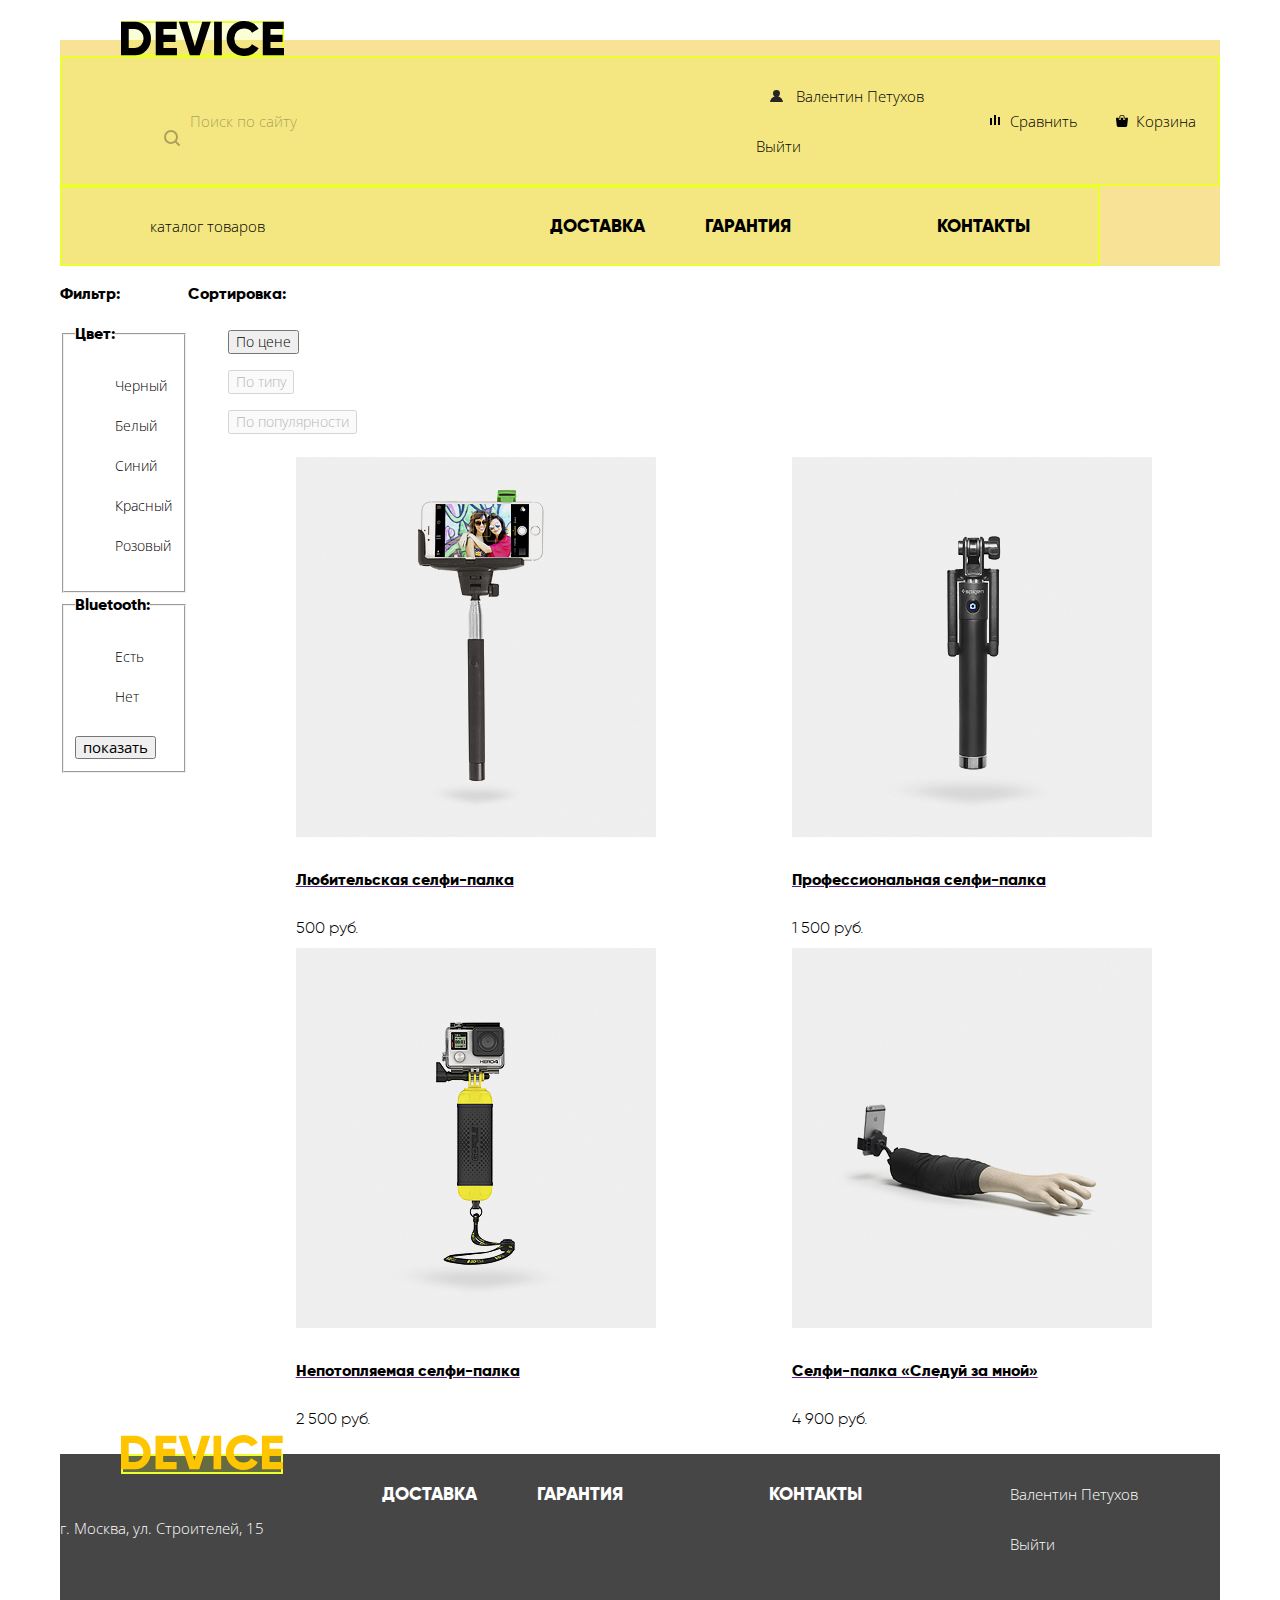
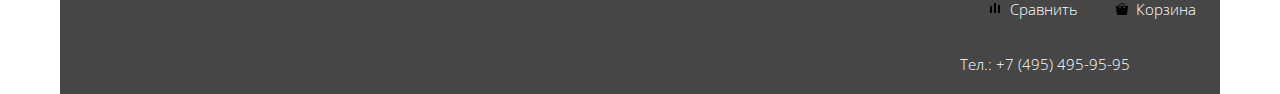
==== catalog.html @ 11d29b4b "Начал делать декоративные элементы" ====
<!DOCTYPE html>
<html lang="ru">
  <head>
    <meta charset="utf-8">
    <title>Каталог</title>
    <link href="https://fonts.googleapis.com/css?family=Open+Sans:300&amp;subset=cyrillic" rel="stylesheet">
    <link href="./css/normalize.css" rel="stylesheet">
    <link href="./css/style.css" rel="stylesheet">
  </head>
  <body>
    <header class="main-header">
      <a class="logo" href="./index.html" aria-label="Логотип интернет магазина гаджетов &laquo;Девайс&raquo;">
        <img src="img/logo.svg" width="163" height="35" alt="Логотип интернет магазина гаджетов &laquo;Девайс&raquo;">
      </a>
      <div class="additional-navigation-wrapper">
        <form class="search-text" action="https://echo.htmlacademy.ru" method="post">
          <p>
            <label class="search" for="search-text">Поиск по сайту</label>
            <input id="search-text" type="text" name="search-text" value="" placeholder="Поиск по сайту">
          </p>
        </form>
        <ul class="autorisation">
          <li>
            <a class="login-link" href="" aria-label="Имя пользователя">Валентин Петухов</a>
          </li>
          <li>
            <a href="" aria-label="Выйти из личного кабинета">Выйти</a>
          </li>
        </ul>
        <ul class="user-options">
          <li>
            <a class="comparison" href="" aria-label="Сравнение товаров">Сравнить</a>
          </li>
          <li>
            <a class="basket" href="" aria-label="Просмотр корзины покупателя">Корзина</a>
          </li>
        </ul>
      </div>
      <nav class="main-navigation">
        <div class="catalog-goods">
          <a href="./catalog.html">каталог товаров</a>
        </div>
        <ul class="site-navigation">
          <li class="menu-item"><a href="">доставка</a></li>
          <li class="menu-item"><a href="">гарантия</a></li>
          <li class="menu-item"><a href="">контакты</a></li>
        </ul>
      </nav>
    </header>
    <main class="container">
      <aside class="filter-condition">
        <header>
          <h3>Фильтр:</h3>
        </header>
        <form class="filter" method="get" action="https://echo.htmlacademy.ru">
          <fieldset>
            <legend>Цвет:</legend>
            <ul>
              <li>
                <input class="visually-hidden" type="checkbox" name="attribute-checkbox-1" id="attribute-field-checkbox-1" checked>
                <label for="attribute-field-checkbox-1">Черный</label>
              </li>
              <li>
                <input class="visually-hidden" type="checkbox" name="attribute-checkbox-2" id="attribute-field-checkbox-2">
                <label for="attribute-field-checkbox-2">Белый</label>
              </li>
              <li>
                <input class="visually-hidden" type="checkbox" name="attribute-checkbox-3" id="attribute-field-checkbox-3" checked>
                <label for="attribute-field-checkbox-3">Синий</label>
              </li>
              <li>
                <input class="visually-hidden" type="checkbox" name="attribute-checkbox-4" id="attribute-field-checkbox-4" checked>
                <label for="attribute-field-checkbox-4">Красный</label>
              </li>
              <li>
                <input class="visually-hidden" type="checkbox" name="attribute-checkbox-5" id="attribute-field-checkbox-5">
                <label for="attribute-field-checkbox-5">Розовый</label>
              </li>
            </ul>
          </fieldset>
          <fieldset>
          <legend>Bluetooth:</legend>
          <ul>
            <li>
              <input class="visually-hidden" type="radio" name="attribute-radio" id="attribute-field-radio-1" value="Есть" checked>
              <label for="attribute-field-radio-1">Есть</label>
            </li>
            <li>
              <input class="visually-hidden" type="radio" name="attribute-radio" id="attribute-field-radio-2" value="Нет">
              <label for="attribute-field-radio-2">Нет</label>
            </li>
          </ul>
          <button type="submit" class="button">показать</button>
          </fieldset>
        </form>
      </aside>
      <section class="filter-result">
        <header>
          <h3>Сортировка:</h3>
          <ul>
            <li>
              <button class="button-sort-active">По цене</button>
            </li>
            <li>
              <button class="button-sort-rest">По типу</button>
            </li>
            <li>
              <button class="button-sort-rest">По популярности</button>
            </li>
          </ul>
        </header>
        <ul class="product-list">
          <li>
            <a href="">
              <img src="./img/item-1.jpg" width="360" height="380" alt="Любительская селфи-палка">
              <h3 aria-label="Наименование товара">Любительская селфи-палка</h3>
            </a>
            <span aria-label="Цена">500 руб.</span>
          </li>
          <li>
            <a href="">
              <img src="./img/item-2.jpg" width="360" height="380" alt="Профессиональная селфи-палка">
              <h3 aria-label="Наименование товара">Профессиональная селфи-палка</h3>
            </a>
            <span aria-label="Цена">1 500 руб.</span>
          </li>
          <li>
            <a href="">
              <img src="./img/item-3.jpg" width="360" height="380" alt="Непотопляемая селфи-палка">
              <h3 aria-label="Наименование товара">Непотопляемая селфи-палка</h3>
            </a>
            <span aria-label="Цена">2 500 руб.</span>
          </li>
          <li>
            <a href="">
              <img src="./img/item-4.jpg" width="360" height="380" alt="Селфи-палка «Следуй за мной»">
              <h3 aria-label="Наименование товара">Селфи-палка «Следуй за мной»</h3>
            </a>
            <span aria-label="Цена">4 900 руб.</span>
          </li>
        </ul>
      </section>
    </main>
    <footer class="main-footer">
      <div class="footer-columnwrapper-1">
        <a class="logo" href="./index.html">
          <img src="./img/logo-footer.svg" width="162" height="35" alt="Логотип интернет магазина гаджетов &laquo;Девайс&raquo;">
        </a>
        <div class="address">
          <h3 class="visually-hidden">Наш адрес:</h3>
          <p>г. Москва, ул. Строителей, 15</p>
        </div>
      </div>
      <div class="footer-columnwrapper-2">
        <ul class="site-navigation">
          <li class="menu-item"><a href="">доставка</a></li>
          <li class="menu-item"><a href="">гарантия</a></li>
          <li class="menu-item"><a href="">контакты</a></li>
        </ul>
        <div class="footer-social">
          <a class="social-button" href="#">
            <span class="visually-hidden">Фэйсбук</span>
          </a>
          <a class="social-button" href="#">
            <span class="visually-hidden">Инстаграм</span>
          </a>
          <a class="social-button" href="#">
            <span class="visually-hidden">Твиттер</span>
          </a>
        </div>
      </div>
      <div class="footer-columnwrapper-3">
      <ul class="autorisation">
        <li>
          <a href="" aria-label="Имя пользователя">Валентин Петухов</a>
        </li>
        <li>
          <a href="" aria-label="Выйти из личного кабинета">Выйти</a>
        </li>
      </ul>
      <ul class="user-options">
        <li>
          <a class="comparison" href="" aria-label="Сравнение товаров">Сравнить</a>
        </li>
        <li>
          <a class="basket" href="" aria-label="Просмотр корзины покупателя">Корзина</a>
        </li>
      </ul>
      <div class="phone">
        <h3 class="visually-hidden">Наш телефон</h3>
        <p>Тел.: +7 (495) 495-95-95</p>
      </div>
      <div class="logo-html">
        <a href="">
          <span class="visually-hidden">HTML Academy</span>
        </a>
      </div>
    </div>
  </footer>
</body>
</html>
---- css/style.css ----
@font-face {
  font-weight: normal;
  font-family: "gilroyextrabold";
  font-style: normal;

  src: url("../fonts/gilroyextrabold-webfont.woff2") format("woff2"),
  url("../fonts/gilroyextrabold-webfont.woff") format("woff");
}

@font-face {
  font-weight: normal;
  font-family: "gilroylight";
  font-style: normal;

  src: url("../fonts/gilroylight-webfont.woff2") format("woff2"),
  url("../fonts/gilroylight-webfont.woff") format("woff");
}

body {
  margin: 0;
  padding: 0;

  font-weight: 300;
  font-size: 15px;
  line-height: 30px;
  font-family: "Open Sans", sans-serif;
  color: #464646;

  background-color: #ffffff;
}

img {
  max-width: 100%;
  height: auto;
}

.main-header {
  width: 1160px;
  margin-top: 40px;
  margin-right: auto;
  margin-left: auto;
  padding: 0;

  color: #000000;

  background-color: #f7e296;
  display: flex;
  flex-direction: column;
  justify-content: flex-start;
}


.container {
  width: 1160px;
  margin-right: auto;
  margin-left: auto;
  padding: 0;
}

.main-footer {
  width: 1160px;
  margin-right: auto;
  margin-left: auto;
  padding: 0;
}



.visually-hidden:not(:focus):not(:active),
input[type="checkbox"].visually-hidden,
input[type="radio"].visually-hidden {
  position: absolute;

  width: 1px;
  height: 1px;
  margin: -1px;
  padding: 0;
  overflow: hidden;

  white-space: nowrap;

  border: 0;

  clip: rect(0 0 0 0);
  clip-path: inset(100%);
}

.main-header a {
  color: #000000;
  text-decoration: none;

  opacity: 1;
}

.main-header a:hover {
  color: #000000;
  text-decoration: none;

  opacity: 0.6;
}

.main-header a:active {
  color: #000000;
  text-decoration: none;

  opacity: 0.3  ;
}

ul {
  list-style-type: none;
}

.main-header {
  color: #000000;

  background-color: #f7e296;
}

.main-navigation {
  background: rgba(234, 255, 45, 0.2);
  box-shadow: inset 0 0 0 2px rgb(234, 255, 45);

}

.additional-navigation-wrapper {
  background: rgba(234, 255, 45, 0.2);
  box-shadow: inset 0 0 0 2px rgb(234, 255, 45);

}

.site-navigation {
  font-weight: 600;
  font-size: 18px;
  line-height: 24px;
  font-family: "gilroyextrabold", sans-serif;
  color: #000000;
  text-transform: uppercase;
}

.logo {
  position: relative;
  bottom: 19px;
  left: 61px;

  width: 163px;
  height: 35px;
  background: rgba(234, 255, 45, 0.2);
  box-shadow: inset 0 0 0 2px rgb(234, 255, 45);
  margin-bottom: -19px;
}

.logo img {
  opacity: 1;
}

.logo:hover img {
  opacity: 0.6;
}

.logo:active img {
  opacity: 0.3;
}

.search-text {
  font-weight: 300;
  font-size: 15px;
  line-height: 30px;
  font-family: "Open Sans", sans-serif;
  color: #000000;
}

#search-text {
  display: none;
}
.search-text {
  opacity: 0.3;
}

.search-text:hover {
  opacity: 0.6;
}

.search-text:active {
  opacity: 1;
}

.search-text:focus {
  opacity: 1;
}

.info-about h3 {
  font-weight: 800;
  font-size: 47px;
  line-height: 48px;
  font-family: "gilroyextrabold", sans-serif;
  color: #000000;
}

.about li {
  font-weight: 800;
  font-size: 16px;
  line-height: 40px;
  font-family: "gilroyextrabold", sans-serif;
  color: #000000;
}

.info-about a.button {
  font-weight: 800;
  font-size: 18px;
  line-height: 24px;
  font-family: "gilroyextrabold", sans-serif;
  color: #000000;
}

.main-footer {
  color: #ffffff;

  background-color: #464646;
}

.main-footer a {
  color: #ffffff;
  text-decoration: none;

  opacity: 1;
}

.main-footer a:hover {
  color: #ffffff;
  text-decoration: none;

  opacity: 0.6;
}

.main-footer a:active {
  color: #ffffff;
  text-decoration: none;

  opacity: 0.3  ;
}

.container h3 {
  font-weight: 800;
  font-size: 16px;
  line-height: 24px;
  font-family: "gilroyextrabold", sans-serif;
  color: #000000;
}

.container legend {
  font-weight: 800;
  font-size: 16px;
  line-height: 24px;
  font-family: "gilroyextrabold", sans-serif;
  color: #000000;
}

.container li {
  font-weight: 300;
  font-size: 14px;
  line-height: 40px;
  font-family: "Open Sans", sans-serif;
  color: #000000;
}
.button-sort-active {
  font-weight: 300;
  font-size: 14px;
  line-height: 18px;
  font-family: "Open Sans", sans-serif;
  color: #000000;

  opacity: 1;
}

.button-sort-rest {
  font-weight: 300;
  font-size: 14px;
  line-height: 18px;
  font-family: "Open Sans", sans-serif;
  color: #000000;

  opacity: 0.3;
}

.product-list span {
  font-weight: 200;
  font-size: 16px;
  line-height: 24px;
  font-family: "gilroylight", sans-serif;
  color: #000000;
}

.main-header {
  display: flex;
  flex-direction: column;
  justify-content: flex-start;
}

.additional-navigation-wrapper {
  display: flex;
  justify-content: space-between;
  align-items: center;
  width: 100%;
}

.search-text {
  margin-left: 80px;
}

/* .autorisation {
  display: flex;
  width: 260px;
} */

.user-options {
  display: flex;
  width: 220px;
}

.user-options li {
  padding-right: 38px;
}

.search-text {
  width: 500px;
  padding-right: 40px;
}

.main-navigation {
  display: flex;
  flex-wrap: wrap;
  justify-content: space-between;
  align-items: center;
  width: 1040px;
}

.catalog-goods a,
.site-navigation a,
.autorisation a,
.user-options a {
  display: block;
  padding: 10px;
}

.search {
  position: relative;

  padding-left: 50px;
}

.search::before {
  content: "";
  position: absolute;
  top: 19px;
  left: 24px;

  width: 20px;
  height: 20px;

  background-image: url("../img/search.svg");
  background-repeat: no-repeat;
  background-position: 0 0;
}


.autorisation .login-link {
  position: relative;

  padding-left: 50px;
}

.login-link::before {
  content: "";
  position: absolute;
  top: 19px;
  left: 24px;

  width: 20px;
  height: 20px;

  background-image: url("../img/user.svg");
  background-repeat: no-repeat;
  background-position: 0 0;
}

.comparison {
  position: relative;

  padding-left: 50px;
}
.comparison::before {
  content: "";
  position: absolute;
  top: 19px;
  left: -10px;

  width: 20px;
  height: 20px;

  background-image: url("../img/compare.svg");
  background-repeat: no-repeat;
  background-position: 0 0;
}

.basket {
  position: relative;

  padding-left: 50px;
}

.basket::before {
  content: "";
  position: absolute;
  top: 19px;
  left: -10px;

  width: 20px;
  height: 20px;

  background-image: url("../img/cart.svg");
  background-repeat: no-repeat;
  background-position: 0 0;
}

.catalog-goods {
  margin-left: 80px;
}

.site-navigation {
  display: flex;
  flex-wrap: wrap;
  justify-content: flex-start;
  width: 600px;
}

.site-navigation li:first-child {
  margin: 0 40px;
}
.site-navigation li:last-child {
  margin-right: 60px;
  margin-left: auto;
}

.info-about {
  display: flex;
}

.main-footer {
  display: flex;
  justify-content: space-between;
}

.container {
  display: flex;
}

.product-list {
  display: flex;
  flex-wrap: wrap;
  justify-content: space-around;
}
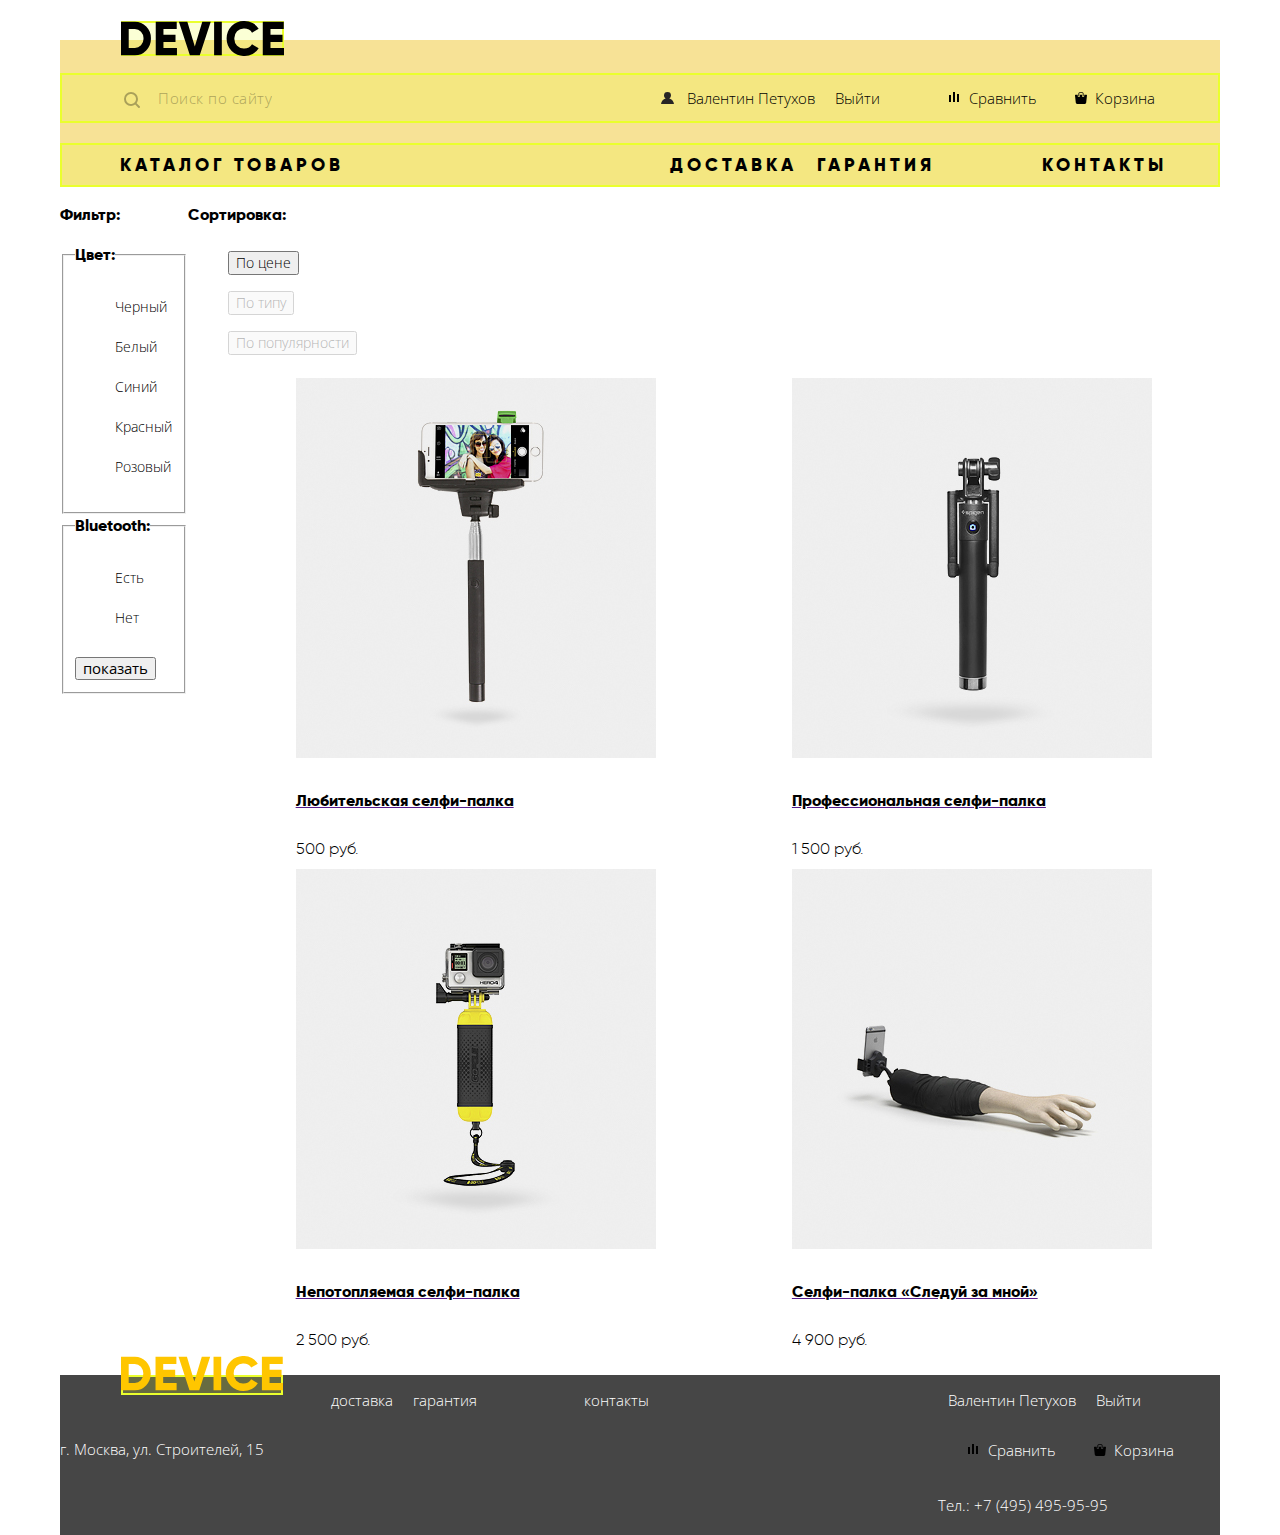
==== commit 06d3c221: "Закончил header с одним вопросом" ====
--- a/catalog.html
+++ b/catalog.html
@@ -14,10 +14,10 @@
       </a>
       <div class="additional-navigation-wrapper">
         <form class="search-text" action="https://echo.htmlacademy.ru" method="post">
-          <p>
+
             <label class="search" for="search-text">Поиск по сайту</label>
             <input id="search-text" type="text" name="search-text" value="" placeholder="Поиск по сайту">
-          </p>
+
         </form>
         <ul class="autorisation">
           <li>
--- a/css/style.css
+++ b/css/style.css
@@ -128,13 +128,14 @@
 
 }
 
-.site-navigation {
+.main-navigation {
   font-weight: 600;
   font-size: 18px;
   line-height: 24px;
   font-family: "gilroyextrabold", sans-serif;
   color: #000000;
   text-transform: uppercase;
+  letter-spacing: 4px;
 }
 
 .logo {
@@ -167,6 +168,7 @@
   line-height: 30px;
   font-family: "Open Sans", sans-serif;
   color: #000000;
+  letter-spacing: 0.5px;
 }
 
 #search-text {
@@ -298,23 +300,28 @@
 
 .additional-navigation-wrapper {
   display: flex;
-  justify-content: space-between;
+  justify-content: flex-start;
   align-items: center;
   width: 100%;
+  margin-top: 17px;
 }
 
 .search-text {
-  margin-left: 80px;
-}
-
-/* .autorisation {
-  display: flex;
-  width: 260px;
-} */
+  margin-left: 48px;
+}
+
+.autorisation {
+  margin: 0;
+  padding: 0;
+  display: flex;
+  width: 282px;
+}
 
 .user-options {
   display: flex;
+  justify-content: flex-start;
   width: 220px;
+  margin: 0;
 }
 
 .user-options li {
@@ -322,16 +329,17 @@
 }
 
 .search-text {
-  width: 500px;
+  width: 489px;
   padding-right: 40px;
 }
 
 .main-navigation {
   display: flex;
   flex-wrap: wrap;
-  justify-content: space-between;
+  justify-content: flex-start;
   align-items: center;
-  width: 1040px;
+  width: 100%;
+  margin-top: 20px;
 }
 
 .catalog-goods a,
@@ -351,8 +359,8 @@
 .search::before {
   content: "";
   position: absolute;
-  top: 19px;
-  left: 24px;
+  top: 4px;
+  left: 16px;
 
   width: 20px;
   height: 20px;
@@ -360,6 +368,7 @@
   background-image: url("../img/search.svg");
   background-repeat: no-repeat;
   background-position: 0 0;
+  opacity: 1;
 }
 
 
@@ -423,22 +432,21 @@
 }
 
 .catalog-goods {
-  margin-left: 80px;
+  margin-left: 50px;
+  width: 550px;
 }
 
 .site-navigation {
   display: flex;
   flex-wrap: wrap;
   justify-content: flex-start;
-  width: 600px;
-}
-
-.site-navigation li:first-child {
-  margin: 0 40px;
-}
+  width: 560px;
+  margin: 0;
+  padding: 0;
+}
+
 .site-navigation li:last-child {
-  margin-right: 60px;
-  margin-left: auto;
+  margin-left: 87px;
 }
 
 .info-about {
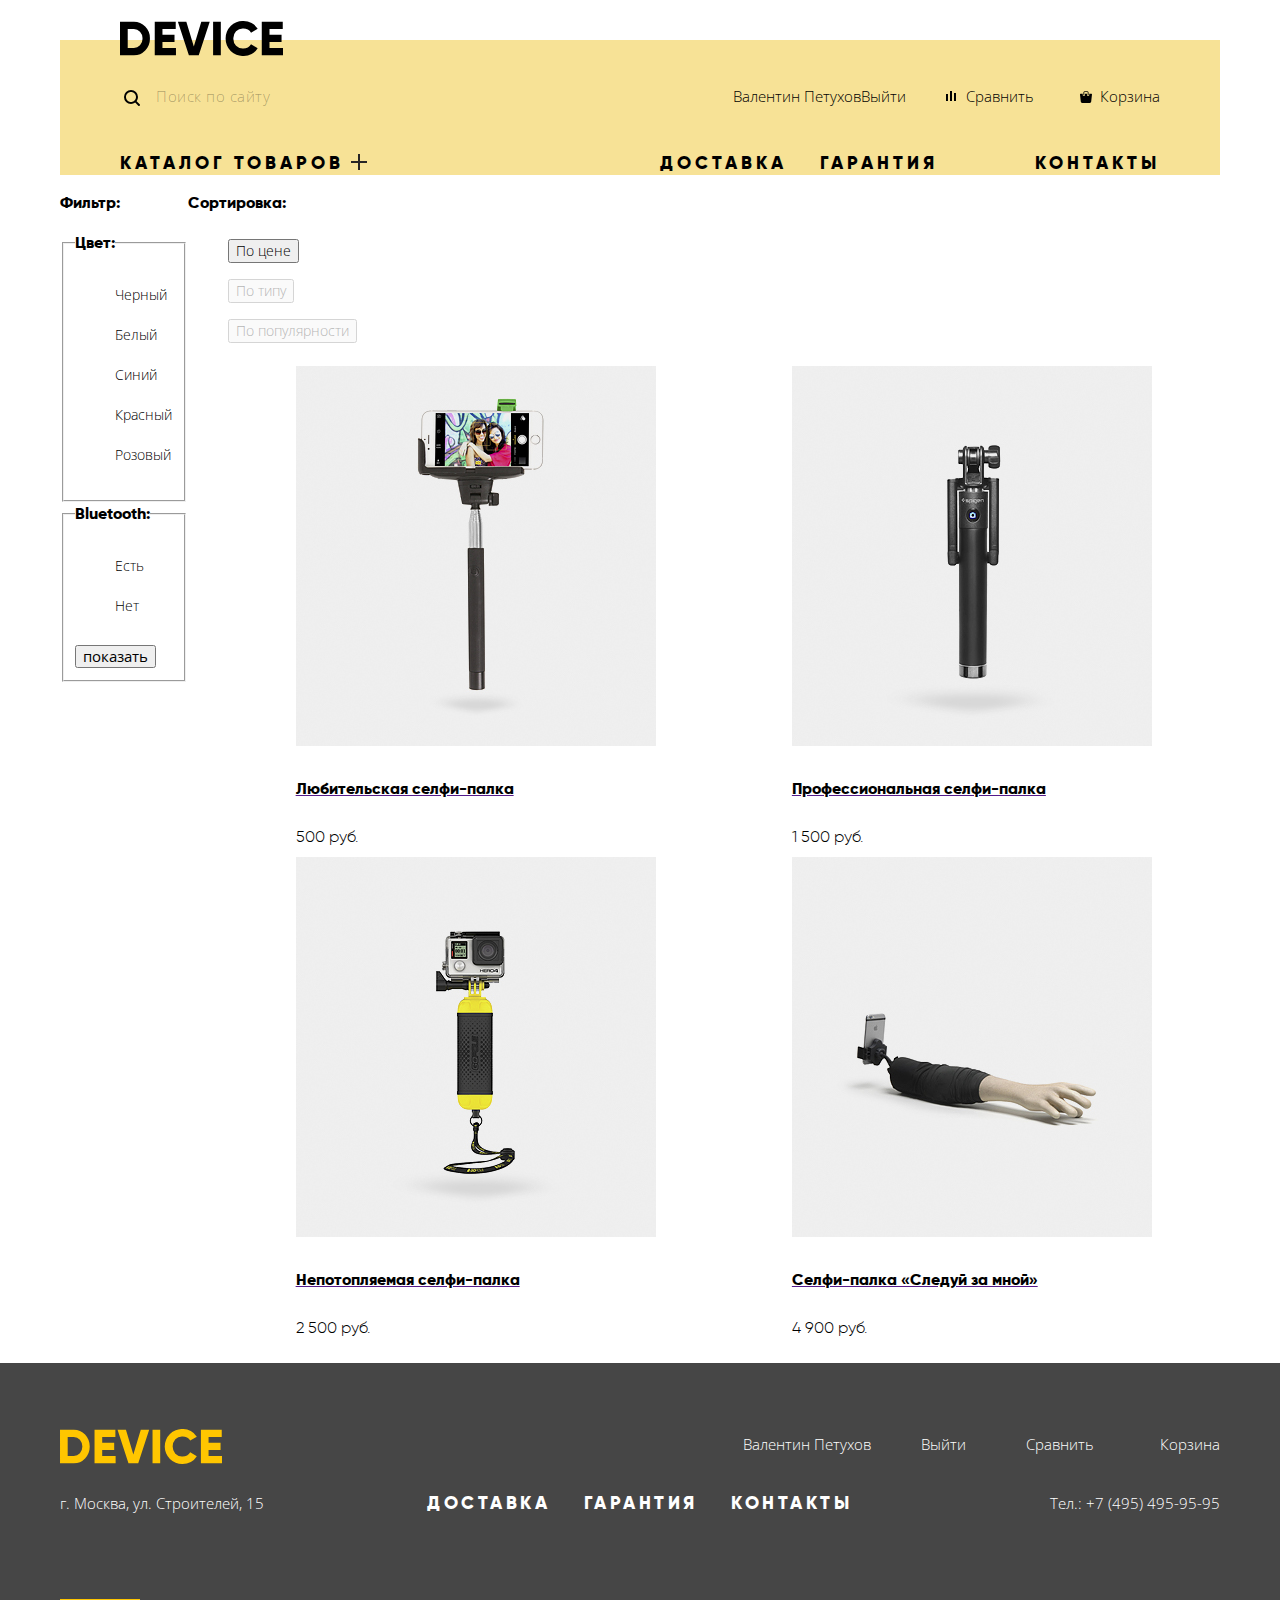
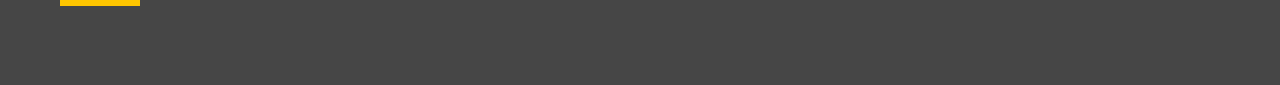
==== commit f2f3b423: "Обновил футер на странице каталога" ====
--- a/catalog.html
+++ b/catalog.html
@@ -142,40 +142,17 @@
       </section>
     </main>
     <footer class="main-footer">
-      <div class="footer-columnwrapper-1">
-        <a class="logo" href="./index.html">
-          <img src="./img/logo-footer.svg" width="162" height="35" alt="Логотип интернет магазина гаджетов &laquo;Девайс&raquo;">
-        </a>
-        <div class="address">
-          <h3 class="visually-hidden">Наш адрес:</h3>
-          <p>г. Москва, ул. Строителей, 15</p>
-        </div>
-      </div>
-      <div class="footer-columnwrapper-2">
-        <ul class="site-navigation">
-          <li class="menu-item"><a href="">доставка</a></li>
-          <li class="menu-item"><a href="">гарантия</a></li>
-          <li class="menu-item"><a href="">контакты</a></li>
-        </ul>
-        <div class="footer-social">
-          <a class="social-button" href="#">
-            <span class="visually-hidden">Фэйсбук</span>
-          </a>
-          <a class="social-button" href="#">
-            <span class="visually-hidden">Инстаграм</span>
-          </a>
-          <a class="social-button" href="#">
-            <span class="visually-hidden">Твиттер</span>
-          </a>
-        </div>
-      </div>
-      <div class="footer-columnwrapper-3">
+  <div class="footer-wrapper">
+    <div class="footer-rowwrapper-1">
+      <a class="logo">
+        <img src="./img/logo-footer.svg" width="162" height="35" alt="Логотип интернет магазина гаджетов &laquo;Девайс&raquo;">
+      </a>
       <ul class="autorisation">
         <li>
-          <a href="" aria-label="Имя пользователя">Валентин Петухов</a>
-        </li>
-        <li>
-          <a href="" aria-label="Выйти из личного кабинета">Выйти</a>
+          <a class="login-link" href="login.html" aria-label="Профиль пользователя">Валентин Петухов</a>
+        </li>
+        <li>
+          <a class="login-link" href="login.html" aria-label="Авторизация пользователя на сайте">Выйти</a>
         </li>
       </ul>
       <ul class="user-options">
@@ -185,17 +162,50 @@
         <li>
           <a class="basket" href="" aria-label="Просмотр корзины покупателя">Корзина</a>
         </li>
+      </ul>
+    </div>
+    <div class="footer-rowwrapper-2">
+      <div class="address">
+        <h3 class="visually-hidden">Наш адрес:</h3>
+        <p>г. Москва, ул. Строителей, 15</p>
+      </div>
+      <ul class="site-navigation">
+        <li class="menu-item"><a href="">доставка</a></li>
+        <li class="menu-item"><a href="">гарантия</a></li>
+        <li class="menu-item"><a href="">контакты</a></li>
       </ul>
       <div class="phone">
         <h3 class="visually-hidden">Наш телефон</h3>
         <p>Тел.: +7 (495) 495-95-95</p>
       </div>
+    </div>
+    <div class="footer-rowwrapper-3">
+      <div class="footer-graphik-element">
+      </div>
+      <ul class="footer-social">
+        <li class="social-button-facebook">
+          <a href="#">
+            <span class="visually-hidden">Фэйсбук</span>
+          </a>
+        </li>
+        <li class="social-button-instagram">
+          <a href="#">
+            <span class="visually-hidden">Инстаграм</span>
+          </a>
+        </li>
+        <li class="social-button-twitter">
+          <a href="#">
+            <span class="visually-hidden">Твиттер</span>
+          </a>
+        </li>
+      </ul>
       <div class="logo-html">
         <a href="">
           <span class="visually-hidden">HTML Academy</span>
         </a>
       </div>
     </div>
-  </footer>
+  </div>
+</footer>
 </body>
 </html>
--- a/css/style.css
+++ b/css/style.css
@@ -35,22 +35,26 @@
 }
 
 .main-header {
+  display: flex;
+  flex-direction: column;
+  justify-content: flex-start;
+  box-sizing: border-box;
   width: 1160px;
   margin-top: 40px;
   margin-right: auto;
   margin-left: auto;
   padding: 0;
+  padding-right: 60px;
+  padding-left: 60px;
 
   color: #000000;
 
   background-color: #f7e296;
-  display: flex;
-  flex-direction: column;
-  justify-content: flex-start;
 }
 
 
 .container {
+  display: flex;
   width: 1160px;
   margin-right: auto;
   margin-left: auto;
@@ -58,10 +62,20 @@
 }
 
 .main-footer {
+  background-color: #464646;
+}
+
+.footer-wrapper {
+  display: flex;
+  flex-direction: column;
+  justify-content: space-between;
   width: 1160px;
   margin-right: auto;
   margin-left: auto;
   padding: 0;
+  padding-top: 66px;
+
+  color: #ffffff;
 }
 
 
@@ -110,25 +124,16 @@
   list-style-type: none;
 }
 
-.main-header {
-  color: #000000;
-
-  background-color: #f7e296;
-}
+
 
 .main-navigation {
-  background: rgba(234, 255, 45, 0.2);
-  box-shadow: inset 0 0 0 2px rgb(234, 255, 45);
-
-}
-
-.additional-navigation-wrapper {
-  background: rgba(234, 255, 45, 0.2);
-  box-shadow: inset 0 0 0 2px rgb(234, 255, 45);
-
-}
-
-.main-navigation {
+  display: flex;
+  flex-wrap: wrap;
+  justify-content: flex-start;
+  align-items: center;
+  width: 100%;
+  margin-top: 40px;
+
   font-weight: 600;
   font-size: 18px;
   line-height: 24px;
@@ -138,15 +143,12 @@
   letter-spacing: 4px;
 }
 
-.logo {
+.main-header .logo {
   position: relative;
   bottom: 19px;
-  left: 61px;
 
   width: 163px;
   height: 35px;
-  background: rgba(234, 255, 45, 0.2);
-  box-shadow: inset 0 0 0 2px rgb(234, 255, 45);
   margin-bottom: -19px;
 }
 
@@ -163,40 +165,41 @@
 }
 
 .search-text {
+  width: 50%;
+
   font-weight: 300;
   font-size: 15px;
   line-height: 30px;
   font-family: "Open Sans", sans-serif;
   color: #000000;
+  color: rgba(0, 0, 0, 0.3);
   letter-spacing: 0.5px;
 }
 
 #search-text {
   display: none;
 }
-.search-text {
-  opacity: 0.3;
-}
 
 .search-text:hover {
-  opacity: 0.6;
+  color: rgba(0, 0, 0, 0.6);
 }
 
 .search-text:active {
-  opacity: 1;
+  color: rgba(0, 0, 0, 1);
 }
 
 .search-text:focus {
-  opacity: 1;
+  color: rgba(0, 0, 0, 1);
 }
 
 .info-about h3 {
   font-weight: 800;
   font-size: 47px;
-  line-height: 48px;
-  font-family: "gilroyextrabold", sans-serif;
-  color: #000000;
-}
+  /* line-height: 48px; */
+  font-family: "gilroyextrabold", sans-serif;
+  color: #000000;
+}
+
 
 .about li {
   font-weight: 800;
@@ -207,6 +210,7 @@
 }
 
 .info-about a.button {
+
   font-weight: 800;
   font-size: 18px;
   line-height: 24px;
@@ -214,11 +218,6 @@
   color: #000000;
 }
 
-.main-footer {
-  color: #ffffff;
-
-  background-color: #464646;
-}
 
 .main-footer a {
   color: #ffffff;
@@ -292,75 +291,63 @@
   color: #000000;
 }
 
-.main-header {
-  display: flex;
-  flex-direction: column;
-  justify-content: flex-start;
-}
 
 .additional-navigation-wrapper {
   display: flex;
   justify-content: flex-start;
   align-items: center;
   width: 100%;
-  margin-top: 17px;
-}
-
-.search-text {
-  margin-left: 48px;
-}
+  margin-top: 25px;
+}
+
 
 .autorisation {
+  display: flex;
   margin: 0;
-  padding: 0;
-  display: flex;
-  width: 282px;
+  margin-left: auto;
+  padding: 0;
+}
+
+.main-navigation .site-navigation li:first-child {
+  min-width: 160px;
+  padding-left: 20px;
 }
 
 .user-options {
   display: flex;
   justify-content: flex-start;
-  width: 220px;
+  width: 204px;
   margin: 0;
-}
-
-.user-options li {
-  padding-right: 38px;
-}
-
-.search-text {
-  width: 489px;
-  padding-right: 40px;
-}
-
-.main-navigation {
-  display: flex;
-  flex-wrap: wrap;
-  justify-content: flex-start;
-  align-items: center;
-  width: 100%;
-  margin-top: 20px;
-}
+  margin-left: 50px;
+  padding: 0;
+}
+
+.user-options li:last-child {
+  margin-left: auto;
+}
+
+
+
+
 
 .catalog-goods a,
 .site-navigation a,
 .autorisation a,
 .user-options a {
   display: block;
-  padding: 10px;
 }
 
 .search {
   position: relative;
 
-  padding-left: 50px;
+  padding-left: 36px;
 }
 
 .search::before {
   content: "";
   position: absolute;
   top: 4px;
-  left: 16px;
+  left: 4px;
 
   width: 20px;
   height: 20px;
@@ -381,89 +368,318 @@
 .login-link::before {
   content: "";
   position: absolute;
-  top: 19px;
+  top: 10px;
   left: 24px;
 
   width: 20px;
   height: 20px;
 
-  background-image: url("../img/user.svg");
-  background-repeat: no-repeat;
-  background-position: 0 0;
+  background-image: url("data:image/svg+xml;utf8, <svg xmlns='http://www.w3.org/2000/svg' width='13' height='12' viewBox='0 0 13 12'><path fill='#272525' d='M.032 12h12.937c-.163-2.643-2.074-4.837-4.671-5.543a3.47 3.47 0 0 0 1.687-2.972 3.485 3.485 0 0 0-6.97 0c0 1.264.68 2.361 1.688 2.972C2.106 7.163.194 9.357.032 12z'/></svg>");
+  background-repeat: no-repeat;
+  background-position: 0 0;
+}
+
+.footer-wrapper .login-link::before {
+  background-image: url("data:image/svg+xml;utf8, <svg xmlns='http://www.w3.org/2000/svg' width='13' height='12' viewBox='0 0 13 12'><path fill='#ffc600' d='M.032 12h12.937c-.163-2.643-2.074-4.837-4.671-5.543a3.47 3.47 0 0 0 1.687-2.972 3.485 3.485 0 0 0-6.97 0c0 1.264.68 2.361 1.688 2.972C2.106 7.163.194 9.357.032 12z'/></svg>");
 }
 
 .comparison {
   position: relative;
 
-  padding-left: 50px;
+  padding-left: 10px;
 }
 .comparison::before {
   content: "";
   position: absolute;
-  top: 19px;
+  top: 10px;
   left: -10px;
 
   width: 20px;
   height: 20px;
 
-  background-image: url("../img/compare.svg");
-  background-repeat: no-repeat;
-  background-position: 0 0;
+  background-image: url("data:image/svg+xml;utf8, <svg xmlns='http://www.w3.org/2000/svg' width='10' height='10' viewBox='0 0 10 10'><path d='M8 2h1.984v8H8zM0 3h1.984v7H0zM4 0h2v10H4z' /></svg>");
+  background-repeat: no-repeat;
+  background-position: 0 0;
+}
+
+.footer-wrapper .comparison::before {
+  background-image: url("data:image/svg+xml;utf8, <svg xmlns='http://www.w3.org/2000/svg' width='10' height='10' viewBox='0 0 10 10'><path fill='#ffc600' d='M8 2h1.984v8H8zM0 3h1.984v7H0zM4 0h2v10H4z' /></svg>");
 }
 
 .basket {
   position: relative;
 
-  padding-left: 50px;
+  padding-left: 10px;
 }
 
 .basket::before {
   content: "";
   position: absolute;
-  top: 19px;
+  top: 10px;
   left: -10px;
 
   width: 20px;
   height: 20px;
 
-  background-image: url("../img/cart.svg");
-  background-repeat: no-repeat;
-  background-position: 0 0;
+  background-image: url("data:image/svg+xml;utf8, <svg xmlns='http://www.w3.org/2000/svg' width='12' height='12' viewBox='0 0 12 12'><path d='M11.864 3.017a.429.429 0 0 0-.327-.154H9.225V4.09c0 .563-.484 1.022-1.08 1.022-.594 0-1.078-.458-1.078-1.022V2.863H4.909V4.09c0 .563-.485 1.022-1.08 1.022-.595 0-1.078-.458-1.078-1.022V2.863H.438a.43.43 0 0 0-.327.154.472.472 0 0 0-.108.358l.776 7.134c.015.806.642 1.455 1.411 1.455h7.595c.77 0 1.396-.649 1.411-1.455l.776-7.134a.476.476 0 0 0-.108-.358z'/><path d='M3.829 4.499c.239 0 .433-.184.433-.409V1.84c0-.632.672-1.022 1.295-1.022h1.079c.655 0 1.078.401 1.078 1.022v2.25c0 .225.194.409.431.409.239 0 .433-.184.433-.409V1.84C8.577.773 7.761 0 6.636 0H5.557c-1.19 0-2.159.826-2.159 1.84v2.25c0 .225.194.409.431.409z'/></svg>");
+  background-repeat: no-repeat;
+  background-position: 0 0;
+}
+
+.footer-wrapper .basket::before {
+  background-image: url("data:image/svg+xml;utf8, <svg xmlns='http://www.w3.org/2000/svg' fill='#ffc600' width='12' height='12' viewBox='0 0 12 12'><path d='M11.864 3.017a.429.429 0 0 0-.327-.154H9.225V4.09c0 .563-.484 1.022-1.08 1.022-.594 0-1.078-.458-1.078-1.022V2.863H4.909V4.09c0 .563-.485 1.022-1.08 1.022-.595 0-1.078-.458-1.078-1.022V2.863H.438a.43.43 0 0 0-.327.154.472.472 0 0 0-.108.358l.776 7.134c.015.806.642 1.455 1.411 1.455h7.595c.77 0 1.396-.649 1.411-1.455l.776-7.134a.476.476 0 0 0-.108-.358z'/><path d='M3.829 4.499c.239 0 .433-.184.433-.409V1.84c0-.632.672-1.022 1.295-1.022h1.079c.655 0 1.078.401 1.078 1.022v2.25c0 .225.194.409.431.409.239 0 .433-.184.433-.409V1.84C8.577.773 7.761 0 6.636 0H5.557c-1.19 0-2.159.826-2.159 1.84v2.25c0 .225.194.409.431.409z'/></svg>");
+
 }
 
 .catalog-goods {
-  margin-left: 50px;
-  width: 550px;
-}
-
-.site-navigation {
+  position: relative;
+
+  width: 50%;
+}
+
+.catalog-goods::after {
+  content: "";
+  position: absolute;
+  top: 3px;
+  left: 231px;
+
+  width: 20px;
+  height: 20px;
+
+  background-image: url("../img/plus.svg");
+  background-repeat: no-repeat;
+  background-position: 0 0;
+}
+
+
+.main-navigation .site-navigation {
   display: flex;
   flex-wrap: wrap;
-  justify-content: flex-start;
+  width: 50%;
+  margin: 0;
+  padding: 0;
+}
+
+.main-navigation .site-navigation li:last-child {
+  margin-left: auto;
+}
+
+
+
+.info-about {
+  display: flex;
+  justify-content: space-between;
+  width: 1160px;
+
+
+}
+
+.info-about h3 {
+  font-weight: 600;
+  font-size: 47px;
+  margin-top: 70px;
+  margin-bottom: 54px;
+  /* line-height: 48px; */
+  font-family: "gilroyextrabold", sans-serif;
+  color: #000000;
+
+
+}
+
+.about {
+  width: 474px;
+}
+
+.contacts {
   width: 560px;
-  margin: 0;
-  padding: 0;
-}
-
-.site-navigation li:last-child {
-  margin-left: 87px;
-}
-
-.info-about {
-  display: flex;
-}
-
-.main-footer {
-  display: flex;
-  justify-content: space-between;
-}
-
-.container {
-  display: flex;
-}
+}
+
 
 .product-list {
   display: flex;
   flex-wrap: wrap;
   justify-content: space-around;
 }
+
+.about h3,
+.contacts h3 {
+  position: relative;
+}
+
+.about h3::before,
+.contacts h3::before {
+  content: "";
+  position: absolute;
+  top: -64px;
+  left: 0px;
+  width: 80px;
+  height: 7px;
+  background-color: #000000;
+  background-position: 0 0;
+}
+
+.office-map {
+  margin: 0;
+  margin-bottom: 75px;
+}
+
+.about ul {
+  margin-top: 66px;
+  margin-bottom: 62px;
+}
+
+.about li {
+  position: relative;
+
+}
+
+.about li::before {
+  content: "";
+  position: absolute;
+  top: 18px;
+  left: -38px;
+
+  width: 5px;
+  height: 5px;
+
+  border: 2px solid #e5e5e5;
+  border-radius: 8px;
+}
+
+.info-about p {
+  margin-bottom: 30px;
+}
+
+.info-about .button {
+  position: relative;
+
+  font-weight: 600;
+  font-size: 18px;
+  line-height: 24px;
+  font-family: "gilroyextrabold", sans-serif;
+  color: #000000;
+  text-transform: uppercase;
+  text-decoration: none;
+  letter-spacing: 4px;
+  display: block;
+  margin-bottom: 90px;
+  margin-left: 23px;
+}
+
+  .info-about .contacts .button {
+    margin-left: 43px;
+
+
+}
+
+.info-about .button::before {
+  content: "";
+  position: absolute;
+  top: 8px;
+  left: -23px;
+  z-index: -1;
+
+  width: 260px;
+  height: 8px;
+
+  background-color: #f0c52e;
+
+}
+
+.info-about .contacts .button::before {
+  left: -43px;
+
+}
+
+.footer-rowwrapper-1 {
+  display: flex;
+  justify-content: flex-end;
+}
+
+.footer-rowwrapper-2 {
+  display: flex;
+  justify-content: space-between;
+}
+
+.footer-rowwrapper-2 .site-navigation {
+  display: flex;
+  justify-content: space-between;
+  width: 425px;
+  font-weight: 600;
+  font-size: 18px;
+  line-height: 24px;
+  font-family: "gilroyextrabold", sans-serif;
+  color: #000000;
+  text-transform: uppercase;
+  letter-spacing: 3.5px;
+
+
+
+}
+
+.phone {
+  margin-left: 75px;
+}
+
+.social-button-facebook {
+  background-image: url("data:image/svg+xml;utf8, <svg xmlns='http://www.w3.org/2000/svg' width='32' height='32' viewBox='0 0 32 32'><path fill='#FFF' d='M16 0C7.164 0 0 7.163 0 16s7.164 16 16 16c8.837 0 16-7.164 16-16S24.837 0 16 0zm4.062 9.455h-3.021v3.444h3.021v3.445h-3.021v8.61H14.02v-8.61H11v-3.445h3.021V9.455c0-1.902 1.353-3.445 3.021-3.445h3.021v3.445z'/></svg>");
+  background-repeat: no-repeat;
+  background-position: 0 0;
+  width: 32px;
+  height: 32px;
+
+}
+
+.social-button-instagram {
+  background-image: url("data:image/svg+xml;utf8, <svg xmlns='http://www.w3.org/2000/svg' width='32' height='32' viewBox='0 0 32 32'><g fill='#FFF'><path d='M20.916 16a4.938 4.938 0 1 1-9.877 0c0-.394.051-.773.138-1.14h-.897v6.838h11.396V14.86h-.897c.086.367.137.746.137 1.14z'/><path d='M15.978 18.659c1.466 0 2.659-1.193 2.659-2.659s-1.193-2.659-2.659-2.659c-1.466 0-2.659 1.193-2.659 2.659s1.192 2.659 2.659 2.659zM18.637 10.302h3.039v3.039h-3.039z'/><path d='M16 0C7.164 0 0 7.164 0 16c0 8.837 7.164 16 16 16 8.837 0 16-7.163 16-16 0-8.836-7.163-16-16-16zm7.955 21.698a2.285 2.285 0 0 1-2.279 2.279H10.279A2.285 2.285 0 0 1 8 21.698V10.302a2.286 2.286 0 0 1 2.279-2.279h11.396a2.286 2.286 0 0 1 2.279 2.279v11.396z'/></g></svg>");
+  background-repeat: no-repeat;
+  background-position: 0 0;
+  width: 32px;
+  height: 32px;
+
+}
+
+.social-button-twitter {
+  background-image: url("data:image/svg+xml;utf8, <svg xmlns='http://www.w3.org/2000/svg' width='32' height='32' viewBox='0 0 32 32'><path fill='#FFF' d='M16 0C7.164 0 0 7.164 0 16c0 8.837 7.164 16 16 16 8.837 0 16-7.163 16-16 0-8.836-7.163-16-16-16zm7.944 12.809c-.251 6.516-3.463 10.832-10.992 10.702h-.486c-.447 0-4.543-.443-5.344-1.823 2.479.19 4.247-.406 5.12-1.136-1.048-.289-2.923-.461-3.251-2.848.384.104.618.221 1.299.113-1.307-.824-2.758-1.519-2.679-3.643.311.317 1.164.518 1.46.457-.768-.233-2.149-3.244-.974-4.781 1.984 1.79 4.075 3.482 7.804 3.643.227-2.214 1.24-3.699 3.168-4.325 1.84-.479 3.255.26 3.901 1.138.737-.224 1.453-.466 2.193-.685-.004.833-.569 1.463-.935 1.709.747.165 1.423-.475 1.423-.475-.184.963-1.094 1.725-1.707 1.954z'/></svg>");
+  background-repeat: no-repeat;
+  background-position: 0 0;
+  width: 32px;
+  height: 32px;
+
+}
+
+.footer-rowwrapper-3 {
+  display: flex;
+  justify-content: space-between;
+  margin-top: 52px;
+  margin-bottom: 65px;
+}
+
+.footer-social {
+  display: flex;
+  margin: 0;
+  padding: 0;
+}
+
+.footer-social li {
+  padding-left: 10px;
+  padding-right: 10px;
+}
+
+.logo-html {
+  background-image: url("data:image/svg+xml;utf8, <svg xmlns='http://www.w3.org/2000/svg' width='26.943' height='34.09' viewBox='0 0 26.943 34.09'><path fill='#FFC600' d='M13.62.017L13.472 0 0 1.412v24.661l13.473 8.017 13.43-7.99.042-.025V1.412L13.62.017zm11.399 12.11L13.495 5.334l-.001-.104-.087.05-.088-.056v.109L1.925 12.118V3.147l11.548-1.212L25.02 3.147v8.98zm-11.614-5.34L24.923 13.5l-4.479 2.64-7.093-4.221-.014 1.415 5.904 3.513-.86.507-5.03-2.992-.014 1.415 3.827 2.275-.782.523-3.031-1.787-.014 1.413 1.853 1.091-1.8 1.081-11.356-6.751 11.371-6.835zm-11.48 8.34l11.411 6.791.016 1.044-7.942-4.728-.015 1.416 7.979 4.795.018 1.076-7.973-4.74-.013 1.414 8.021 4.822.046.025 8.143-4.872-.011-5.177 3.415-2.036v10.021L13.472 31.85 1.925 24.979v-9.852z'/></svg>");
+  background-repeat: no-repeat;
+  background-position: 0 0;
+  width: 27px;
+  height: 35px;
+
+
+}
+
+.footer-graphik-element {
+  width: 80px;
+  height: 7px;
+  background-color: #ffc600;
+  align-self: center;
+
+}
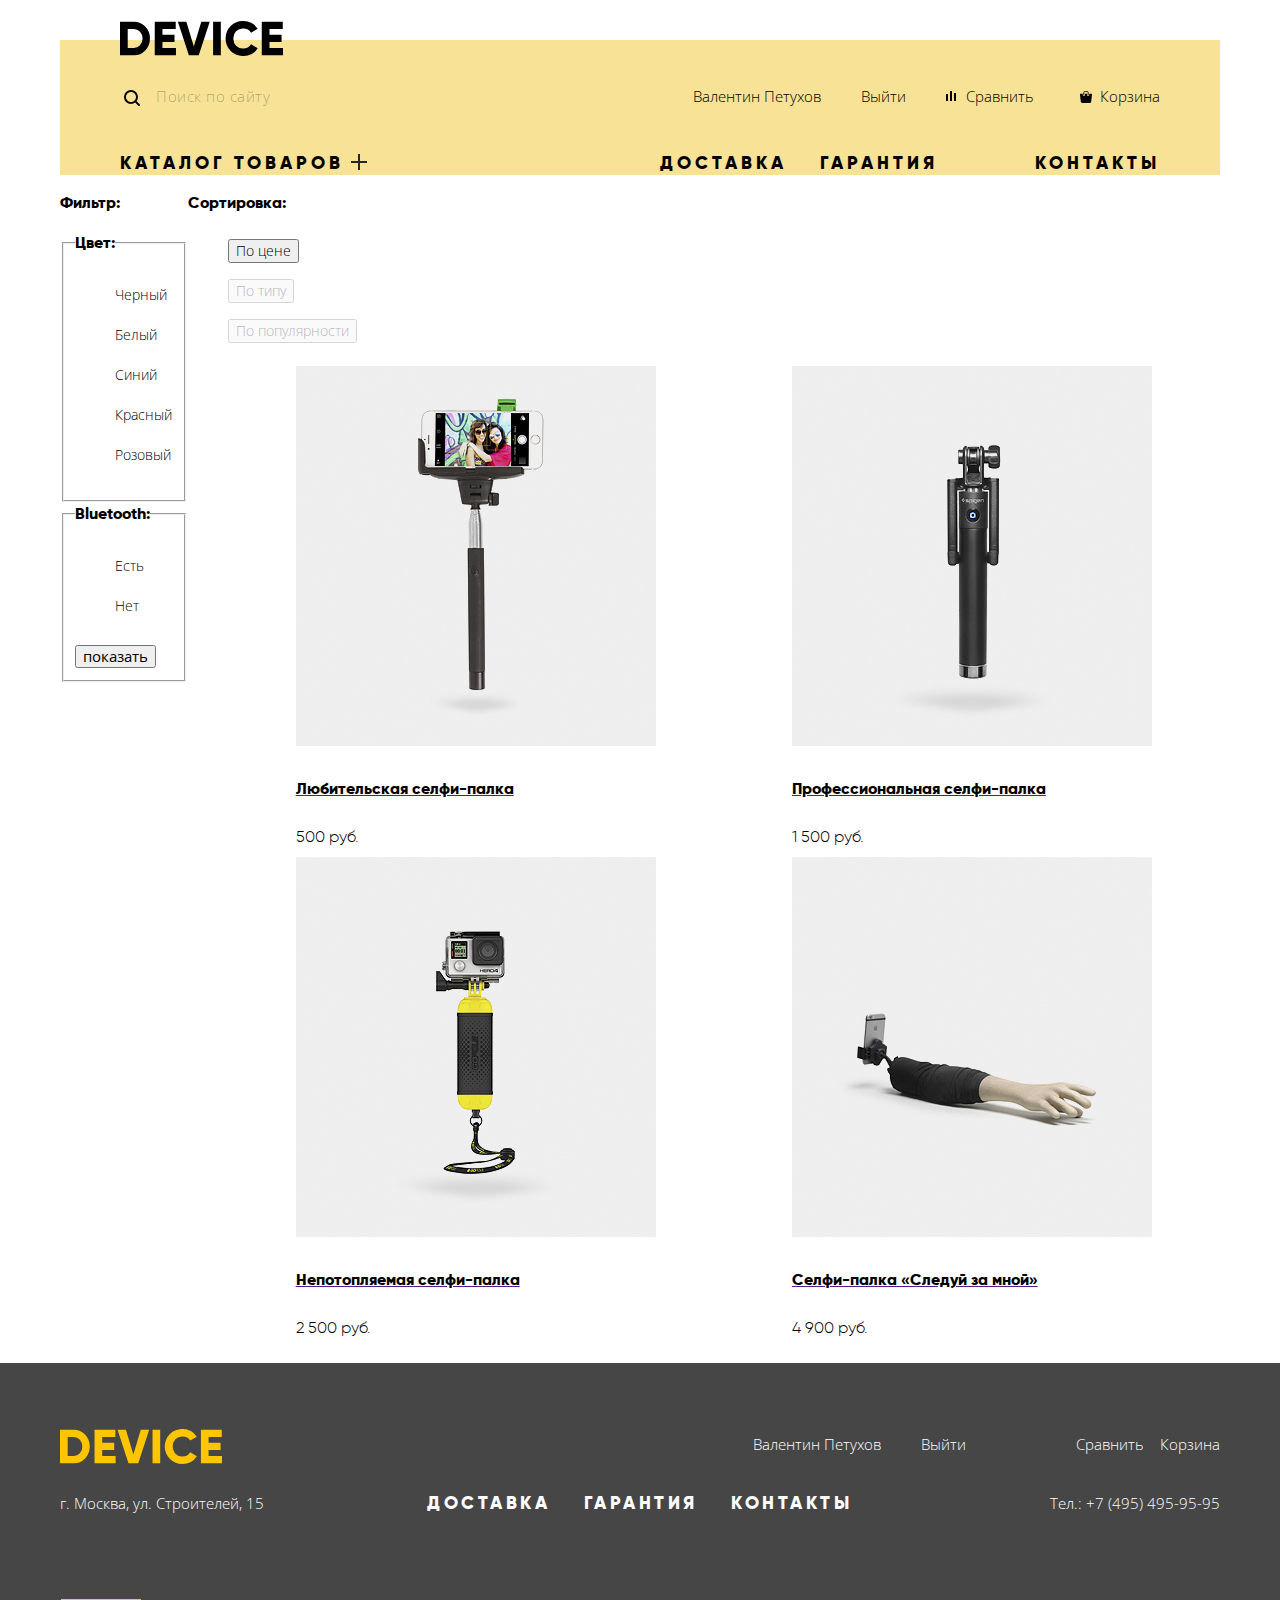
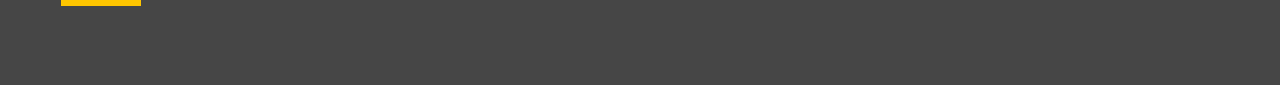
==== commit 8b47b230: "Закончил футер на странице каталога" ====
--- a/catalog.html
+++ b/catalog.html
@@ -149,12 +149,13 @@
       </a>
       <ul class="autorisation">
         <li>
-          <a class="login-link" href="login.html" aria-label="Профиль пользователя">Валентин Петухов</a>
-        </li>
-        <li>
-          <a class="login-link" href="login.html" aria-label="Авторизация пользователя на сайте">Выйти</a>
-        </li>
-      </ul>
+          <a class="login-link" href="" aria-label="Имя пользователя">Валентин Петухов</a>
+        </li>
+        <li>
+          <a href="" aria-label="Выйти из личного кабинета">Выйти</a>
+        </li>
+      </ul>
+      <ul class="user-options">
       <ul class="user-options">
         <li>
           <a class="comparison" href="" aria-label="Сравнение товаров">Сравнить</a>
@@ -180,32 +181,29 @@
       </div>
     </div>
     <div class="footer-rowwrapper-3">
-      <div class="footer-graphik-element">
-      </div>
       <ul class="footer-social">
-        <li class="social-button-facebook">
-          <a href="#">
+        <li>
+          <a class="social-button-facebook"href="#">
             <span class="visually-hidden">Фэйсбук</span>
           </a>
         </li>
-        <li class="social-button-instagram">
-          <a href="#">
+        <li>
+          <a class="social-button-instagram" href="#">
             <span class="visually-hidden">Инстаграм</span>
           </a>
         </li>
-        <li class="social-button-twitter">
-          <a href="#">
+        <li>
+          <a class="social-button-twitter" href="#">
             <span class="visually-hidden">Твиттер</span>
           </a>
         </li>
       </ul>
-      <div class="logo-html">
-        <a href="">
+        <a class="logo-html"href="https://htmlacademy.ru/intensive/htmlcss">
           <span class="visually-hidden">HTML Academy</span>
         </a>
-      </div>
     </div>
   </div>
 </footer>
-</body>
+
+  </body>
 </html>
--- a/css/style.css
+++ b/css/style.css
@@ -303,6 +303,7 @@
 
 .autorisation {
   display: flex;
+  justify-content: space-between;
   margin: 0;
   margin-left: auto;
   padding: 0;
@@ -361,9 +362,12 @@
 
 .autorisation .login-link {
   position: relative;
-
   padding-left: 50px;
 }
+.autorisation li:last-child {
+  padding-left: 40px;
+}
+
 
 .login-link::before {
   content: "";
@@ -621,6 +625,10 @@
   margin-left: 75px;
 }
 
+.footer-social a {
+  display: block;
+}
+
 .social-button-facebook {
   background-image: url("data:image/svg+xml;utf8, <svg xmlns='http://www.w3.org/2000/svg' width='32' height='32' viewBox='0 0 32 32'><path fill='#FFF' d='M16 0C7.164 0 0 7.163 0 16s7.164 16 16 16c8.837 0 16-7.164 16-16S24.837 0 16 0zm4.062 9.455h-3.021v3.444h3.021v3.445h-3.021v8.61H14.02v-8.61H11v-3.445h3.021V9.455c0-1.902 1.353-3.445 3.021-3.445h3.021v3.445z'/></svg>");
   background-repeat: no-repeat;
@@ -650,7 +658,7 @@
 
 .footer-rowwrapper-3 {
   display: flex;
-  justify-content: space-between;
+  justify-content: flex-end;
   margin-top: 52px;
   margin-bottom: 65px;
 }
@@ -659,6 +667,7 @@
   display: flex;
   margin: 0;
   padding: 0;
+  position: relative;
 }
 
 .footer-social li {
@@ -672,14 +681,19 @@
   background-position: 0 0;
   width: 27px;
   height: 35px;
-
-
-}
-
-.footer-graphik-element {
+  margin-left: 462px;
+
+
+}
+
+.footer-social::before {
   width: 80px;
   height: 7px;
   background-color: #ffc600;
-  align-self: center;
-
-}
+  content: "";
+position: absolute;
+top: 14px;
+left: -514px;
+
+
+}
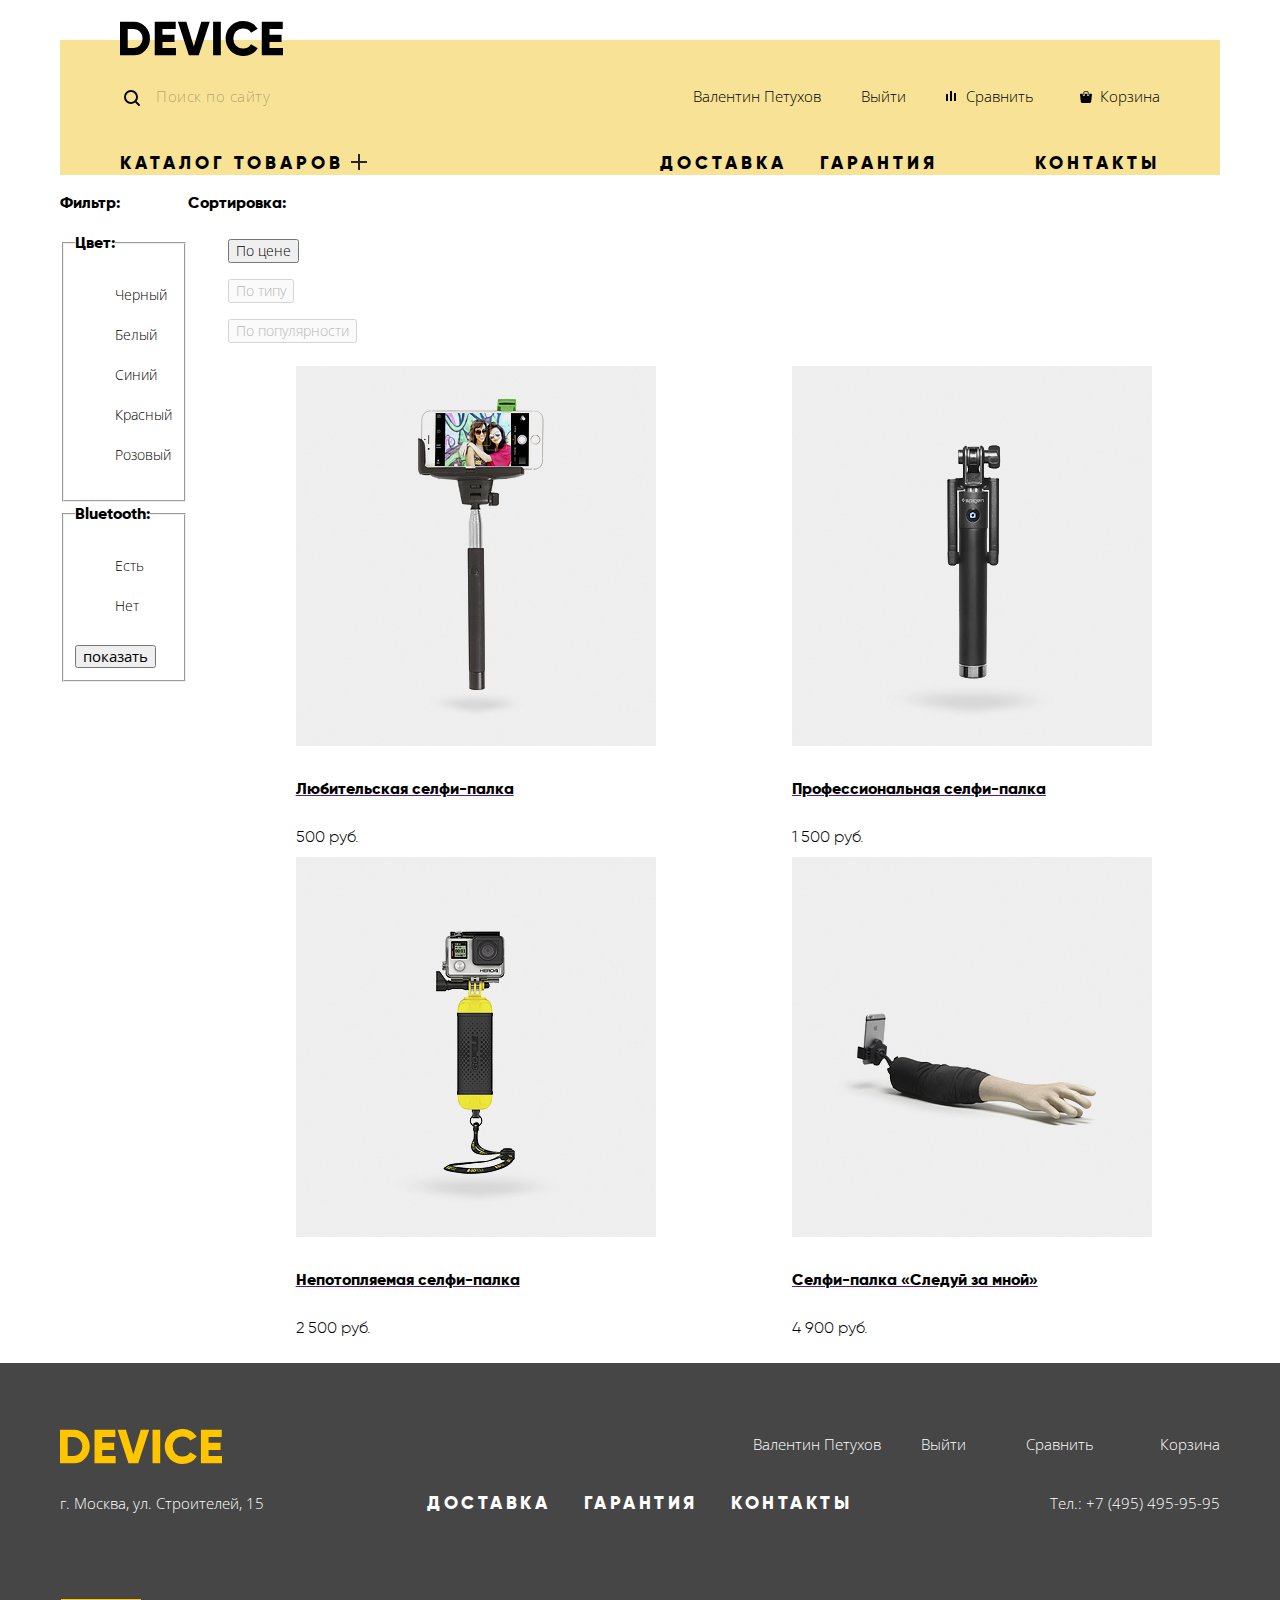
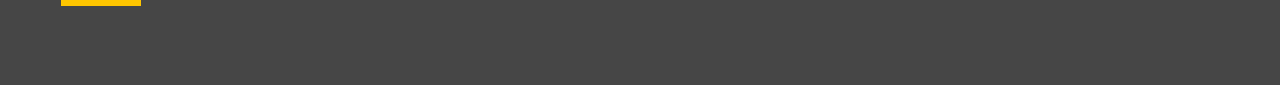
==== commit 52729274: "m" ====
--- a/catalog.html
+++ b/catalog.html
@@ -156,7 +156,6 @@
         </li>
       </ul>
       <ul class="user-options">
-      <ul class="user-options">
         <li>
           <a class="comparison" href="" aria-label="Сравнение товаров">Сравнить</a>
         </li>
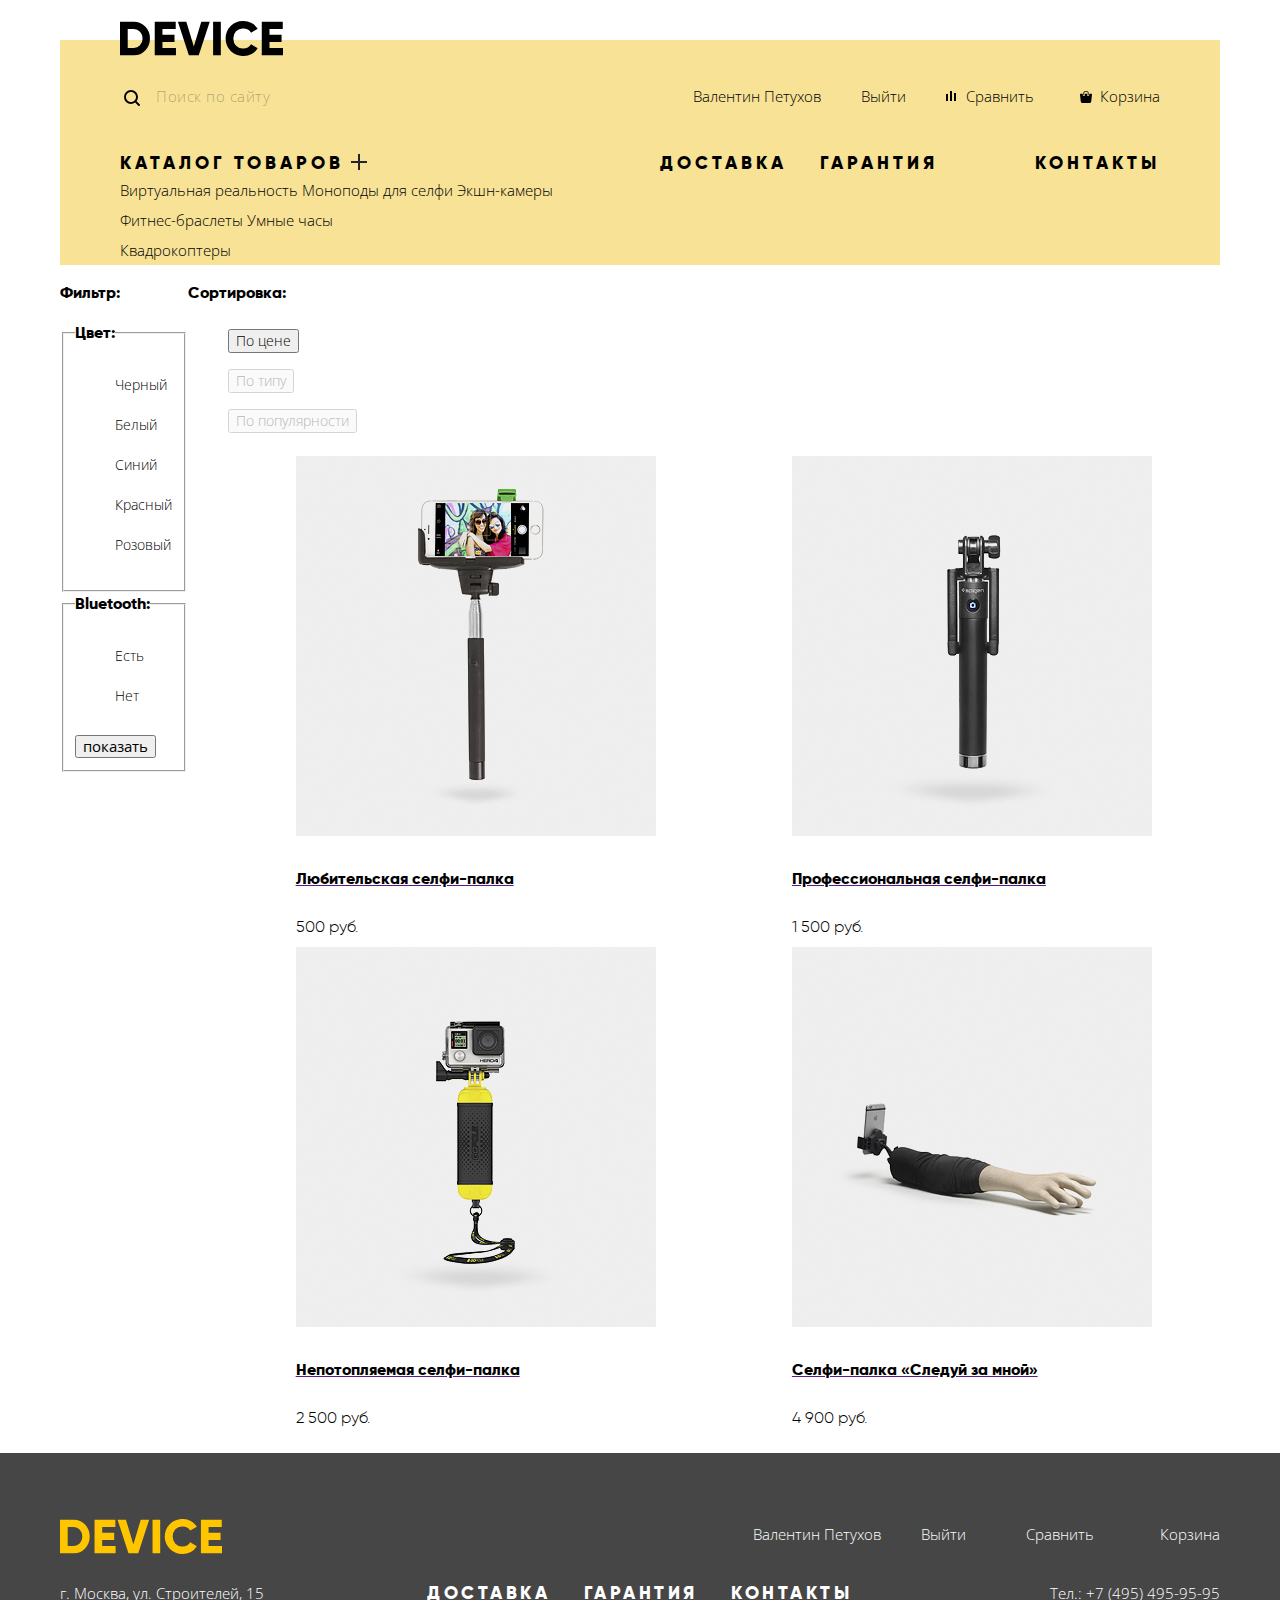
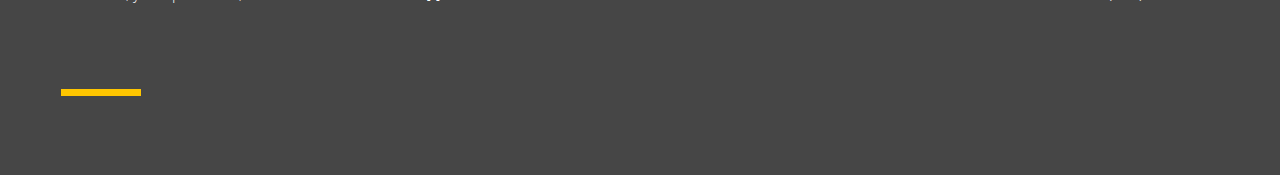
==== commit 169772ee: "Делаю выпадающее меня каталога" ====
--- a/catalog.html
+++ b/catalog.html
@@ -46,6 +46,20 @@
           <li class="menu-item"><a href="">контакты</a></li>
         </ul>
       </nav>
+      <section class="context-menu">
+        <div class="column-1">
+          <span>Виртуальная реальность</span>
+          <span>Моноподы для селфи</span>
+          <span>Экшн-камеры</span>
+        </div>
+        <div class="column-2">
+          <span>Фитнес-браслеты</span>
+          <span>Умные часы</span>
+        </div>
+        <div class="column-3">
+          <span>Квадрокоптеры</span>
+        </div>
+      </section>
     </header>
     <main class="container">
       <aside class="filter-condition">
@@ -142,9 +156,9 @@
       </section>
     </main>
     <footer class="main-footer">
-  <div class="footer-wrapper">
-    <div class="footer-rowwrapper-1">
-      <a class="logo">
+      <div class="footer-wrapper">
+        <div class="footer-rowwrapper-1">
+      <a class="logo" href="./index.html">
         <img src="./img/logo-footer.svg" width="162" height="35" alt="Логотип интернет магазина гаджетов &laquo;Девайс&raquo;">
       </a>
       <ul class="autorisation">
@@ -164,22 +178,22 @@
         </li>
       </ul>
     </div>
-    <div class="footer-rowwrapper-2">
-      <div class="address">
+        <div class="footer-rowwrapper-2">
+          <div class="address">
         <h3 class="visually-hidden">Наш адрес:</h3>
         <p>г. Москва, ул. Строителей, 15</p>
       </div>
-      <ul class="site-navigation">
-        <li class="menu-item"><a href="">доставка</a></li>
-        <li class="menu-item"><a href="">гарантия</a></li>
-        <li class="menu-item"><a href="">контакты</a></li>
-      </ul>
-      <div class="phone">
-        <h3 class="visually-hidden">Наш телефон</h3>
-        <p>Тел.: +7 (495) 495-95-95</p>
-      </div>
-    </div>
-    <div class="footer-rowwrapper-3">
+            <ul class="site-navigation">
+              <li class="menu-item"><a href="">доставка</a></li>
+              <li class="menu-item"><a href="">гарантия</a></li>
+              <li class="menu-item"><a href="">контакты</a></li>
+            </ul>
+            <div class="phone">
+              <h3 class="visually-hidden">Наш телефон</h3>
+              <p>Тел.: +7 (495) 495-95-95</p>
+            </div>
+          </div>
+        <div class="footer-rowwrapper-3">
       <ul class="footer-social">
         <li>
           <a class="social-button-facebook"href="#">
@@ -201,8 +215,7 @@
           <span class="visually-hidden">HTML Academy</span>
         </a>
     </div>
-  </div>
-</footer>
-
+      </div>
+    </footer>
   </body>
 </html>
--- a/css/style.css
+++ b/css/style.css
@@ -218,6 +218,11 @@
   color: #000000;
 }
 
+.info-about a.button:active {
+  color: rgba(0, 0, 0, 0.3);
+  display:
+}
+
 
 .main-footer a {
   color: #ffffff;
@@ -590,6 +595,21 @@
 
 }
 
+.info-about .button:hover::before {
+  content: "";
+  position: absolute;
+  top: -10px;
+  left: -23px;
+  z-index: -1;
+
+  width: 260px;
+  height: 41px;
+
+  background-color: #f0c52e;
+
+}
+
+
 .info-about .contacts .button::before {
   left: -43px;
 
@@ -697,3 +717,25 @@
 
 
 }
+
+.context-menu-items {
+  visibility: hidden;
+  font-weight: 300;
+  font-size: 15px;
+  line-height: 30px;
+  font-family: "Open Sans", sans-serif;
+  color: #464646;
+  text-transform: none;
+
+  background-color: #f7e296;
+  /* display:flex; */
+  width: 300px;
+  height: 150px;
+
+
+
+}
+
+.catalog-goods:hover .context-menu-items {
+  visibility: visible;
+}
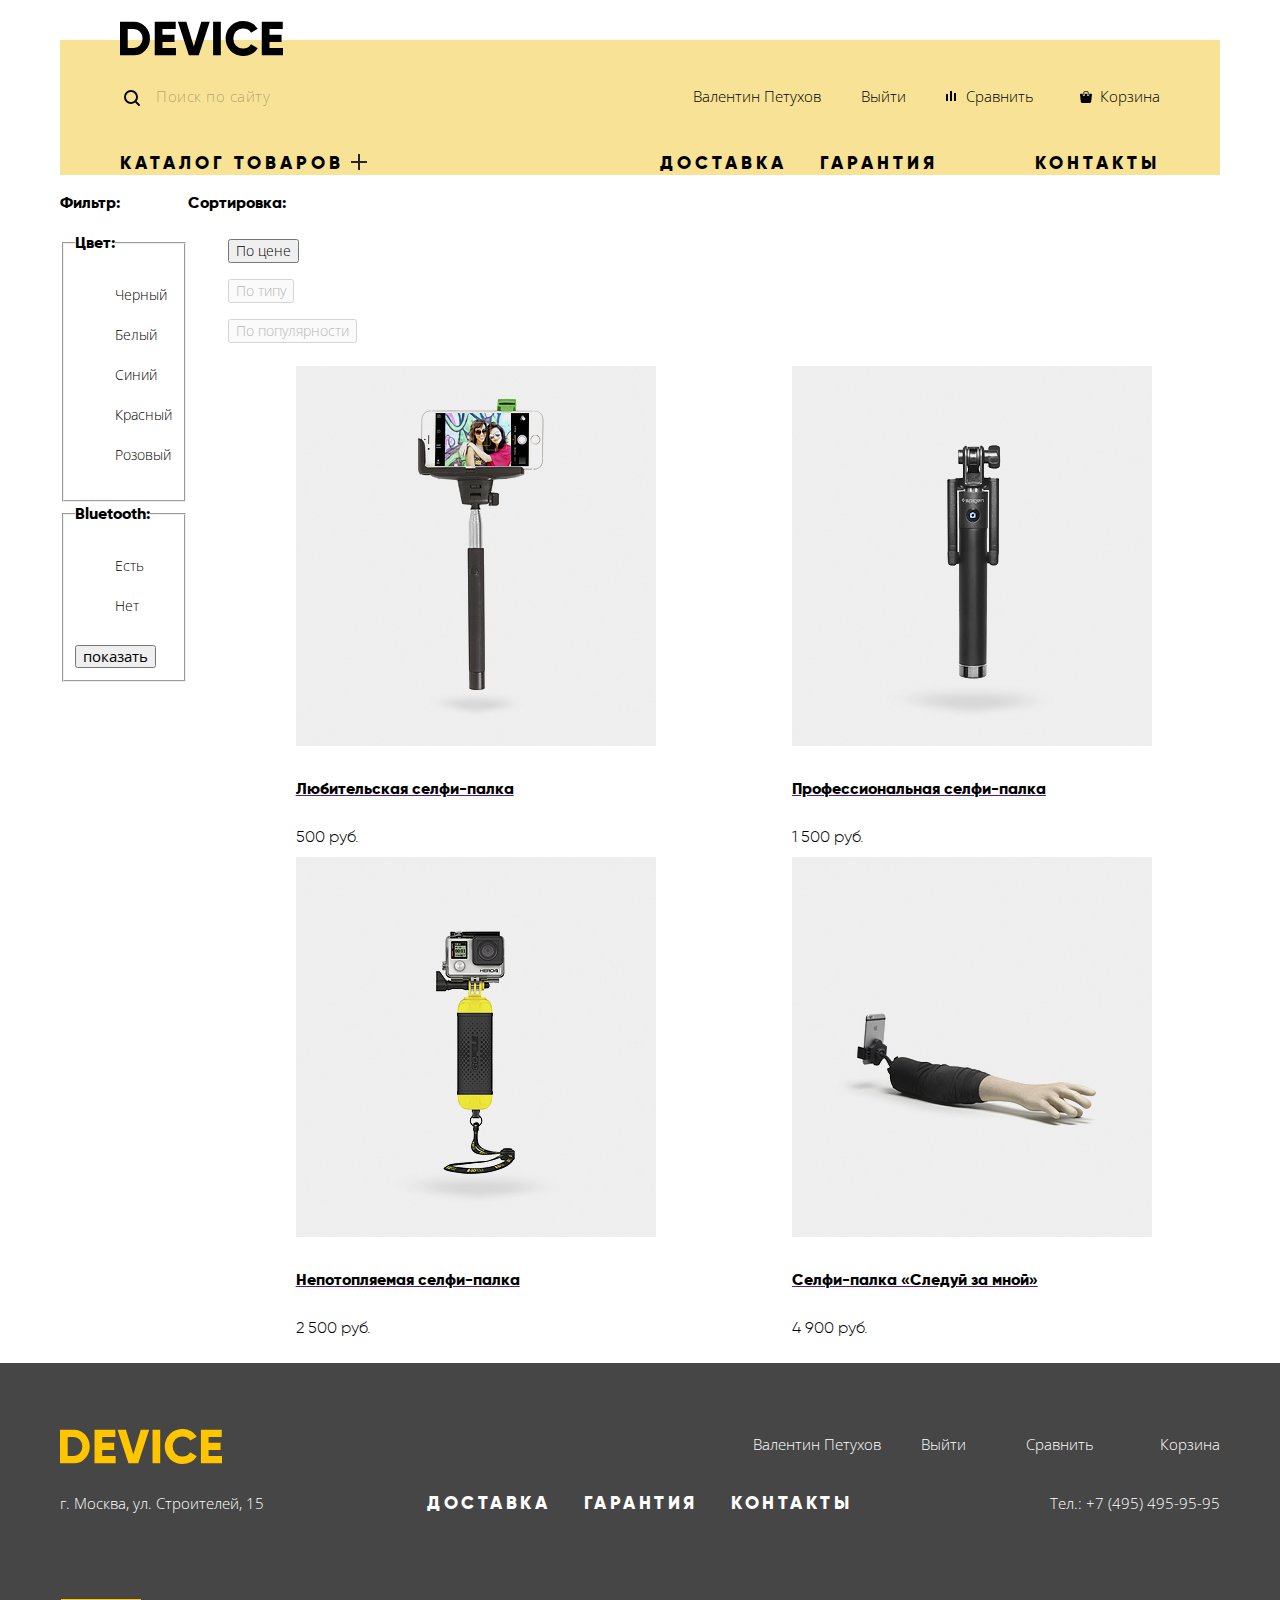
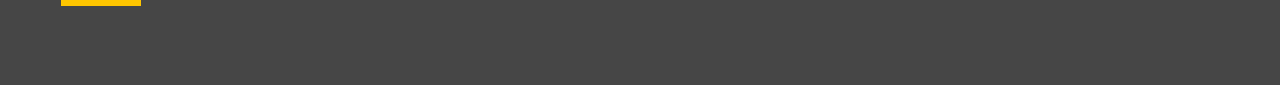
==== commit 57795df3: "Закончил работу с выпадающим меню" ====
--- a/catalog.html
+++ b/catalog.html
@@ -39,6 +39,14 @@
       <nav class="main-navigation">
         <div class="catalog-goods">
           <a href="./catalog.html">каталог товаров</a>
+          <ul class="context-menu-items">
+            <li>Виртуальная реальность</li>
+            <li>Моноподы для селфи</li>
+            <li>Экшн-камеры</li>
+            <li>Фитнес-браслеты</li>
+            <li>Умные часы</li>
+            <li>Квадрокоптеры</li>
+          </ul>
         </div>
         <ul class="site-navigation">
           <li class="menu-item"><a href="">доставка</a></li>
@@ -46,20 +54,6 @@
           <li class="menu-item"><a href="">контакты</a></li>
         </ul>
       </nav>
-      <section class="context-menu">
-        <div class="column-1">
-          <span>Виртуальная реальность</span>
-          <span>Моноподы для селфи</span>
-          <span>Экшн-камеры</span>
-        </div>
-        <div class="column-2">
-          <span>Фитнес-браслеты</span>
-          <span>Умные часы</span>
-        </div>
-        <div class="column-3">
-          <span>Квадрокоптеры</span>
-        </div>
-      </section>
     </header>
     <main class="container">
       <aside class="filter-condition">
--- a/css/style.css
+++ b/css/style.css
@@ -130,7 +130,6 @@
   display: flex;
   flex-wrap: wrap;
   justify-content: flex-start;
-  align-items: center;
   width: 100%;
   margin-top: 40px;
 
@@ -210,7 +209,6 @@
 }
 
 .info-about a.button {
-
   font-weight: 800;
   font-size: 18px;
   line-height: 24px;
@@ -220,7 +218,6 @@
 
 .info-about a.button:active {
   color: rgba(0, 0, 0, 0.3);
-  display:
 }
 
 
@@ -367,6 +364,7 @@
 
 .autorisation .login-link {
   position: relative;
+
   padding-left: 50px;
 }
 .autorisation li:last-child {
@@ -437,7 +435,6 @@
 
 .footer-wrapper .basket::before {
   background-image: url("data:image/svg+xml;utf8, <svg xmlns='http://www.w3.org/2000/svg' fill='#ffc600' width='12' height='12' viewBox='0 0 12 12'><path d='M11.864 3.017a.429.429 0 0 0-.327-.154H9.225V4.09c0 .563-.484 1.022-1.08 1.022-.594 0-1.078-.458-1.078-1.022V2.863H4.909V4.09c0 .563-.485 1.022-1.08 1.022-.595 0-1.078-.458-1.078-1.022V2.863H.438a.43.43 0 0 0-.327.154.472.472 0 0 0-.108.358l.776 7.134c.015.806.642 1.455 1.411 1.455h7.595c.77 0 1.396-.649 1.411-1.455l.776-7.134a.476.476 0 0 0-.108-.358z'/><path d='M3.829 4.499c.239 0 .433-.184.433-.409V1.84c0-.632.672-1.022 1.295-1.022h1.079c.655 0 1.078.401 1.078 1.022v2.25c0 .225.194.409.431.409.239 0 .433-.184.433-.409V1.84C8.577.773 7.761 0 6.636 0H5.557c-1.19 0-2.159.826-2.159 1.84v2.25c0 .225.194.409.431.409z'/></svg>");
-
 }
 
 .catalog-goods {
@@ -479,20 +476,17 @@
   display: flex;
   justify-content: space-between;
   width: 1160px;
-
-
 }
 
 .info-about h3 {
+  margin-top: 70px;
+  margin-bottom: 54px;
+
   font-weight: 600;
   font-size: 47px;
-  margin-top: 70px;
-  margin-bottom: 54px;
   /* line-height: 48px; */
   font-family: "gilroyextrabold", sans-serif;
   color: #000000;
-
-
 }
 
 .about {
@@ -520,9 +514,11 @@
   content: "";
   position: absolute;
   top: -64px;
-  left: 0px;
+  left: 0;
+
   width: 80px;
   height: 7px;
+
   background-color: #000000;
   background-position: 0 0;
 }
@@ -539,7 +535,6 @@
 
 .about li {
   position: relative;
-
 }
 
 .about li::before {
@@ -561,6 +556,10 @@
 
 .info-about .button {
   position: relative;
+
+  display: block;
+  margin-bottom: 90px;
+  margin-left: 23px;
 
   font-weight: 600;
   font-size: 18px;
@@ -570,15 +569,10 @@
   text-transform: uppercase;
   text-decoration: none;
   letter-spacing: 4px;
-  display: block;
-  margin-bottom: 90px;
-  margin-left: 23px;
-}
-
-  .info-about .contacts .button {
-    margin-left: 43px;
-
-
+}
+
+.info-about .contacts .button {
+  margin-left: 43px;
 }
 
 .info-about .button::before {
@@ -592,7 +586,6 @@
   height: 8px;
 
   background-color: #f0c52e;
-
 }
 
 .info-about .button:hover::before {
@@ -606,13 +599,11 @@
   height: 41px;
 
   background-color: #f0c52e;
-
 }
 
 
 .info-about .contacts .button::before {
   left: -43px;
-
 }
 
 .footer-rowwrapper-1 {
@@ -629,6 +620,7 @@
   display: flex;
   justify-content: space-between;
   width: 425px;
+
   font-weight: 600;
   font-size: 18px;
   line-height: 24px;
@@ -636,9 +628,6 @@
   color: #000000;
   text-transform: uppercase;
   letter-spacing: 3.5px;
-
-
-
 }
 
 .phone {
@@ -650,30 +639,30 @@
 }
 
 .social-button-facebook {
-  background-image: url("data:image/svg+xml;utf8, <svg xmlns='http://www.w3.org/2000/svg' width='32' height='32' viewBox='0 0 32 32'><path fill='#FFF' d='M16 0C7.164 0 0 7.163 0 16s7.164 16 16 16c8.837 0 16-7.164 16-16S24.837 0 16 0zm4.062 9.455h-3.021v3.444h3.021v3.445h-3.021v8.61H14.02v-8.61H11v-3.445h3.021V9.455c0-1.902 1.353-3.445 3.021-3.445h3.021v3.445z'/></svg>");
-  background-repeat: no-repeat;
-  background-position: 0 0;
   width: 32px;
   height: 32px;
 
+  background-image: url("data:image/svg+xml;utf8, <svg xmlns='http://www.w3.org/2000/svg' width='32' height='32' viewBox='0 0 32 32'><path fill='#FFF' d='M16 0C7.164 0 0 7.163 0 16s7.164 16 16 16c8.837 0 16-7.164 16-16S24.837 0 16 0zm4.062 9.455h-3.021v3.444h3.021v3.445h-3.021v8.61H14.02v-8.61H11v-3.445h3.021V9.455c0-1.902 1.353-3.445 3.021-3.445h3.021v3.445z'/></svg>");
+  background-repeat: no-repeat;
+  background-position: 0 0;
 }
 
 .social-button-instagram {
-  background-image: url("data:image/svg+xml;utf8, <svg xmlns='http://www.w3.org/2000/svg' width='32' height='32' viewBox='0 0 32 32'><g fill='#FFF'><path d='M20.916 16a4.938 4.938 0 1 1-9.877 0c0-.394.051-.773.138-1.14h-.897v6.838h11.396V14.86h-.897c.086.367.137.746.137 1.14z'/><path d='M15.978 18.659c1.466 0 2.659-1.193 2.659-2.659s-1.193-2.659-2.659-2.659c-1.466 0-2.659 1.193-2.659 2.659s1.192 2.659 2.659 2.659zM18.637 10.302h3.039v3.039h-3.039z'/><path d='M16 0C7.164 0 0 7.164 0 16c0 8.837 7.164 16 16 16 8.837 0 16-7.163 16-16 0-8.836-7.163-16-16-16zm7.955 21.698a2.285 2.285 0 0 1-2.279 2.279H10.279A2.285 2.285 0 0 1 8 21.698V10.302a2.286 2.286 0 0 1 2.279-2.279h11.396a2.286 2.286 0 0 1 2.279 2.279v11.396z'/></g></svg>");
-  background-repeat: no-repeat;
-  background-position: 0 0;
   width: 32px;
   height: 32px;
 
+  background-image: url("data:image/svg+xml;utf8, <svg xmlns='http://www.w3.org/2000/svg' width='32' height='32' viewBox='0 0 32 32'><g fill='#FFF'><path d='M20.916 16a4.938 4.938 0 1 1-9.877 0c0-.394.051-.773.138-1.14h-.897v6.838h11.396V14.86h-.897c.086.367.137.746.137 1.14z'/><path d='M15.978 18.659c1.466 0 2.659-1.193 2.659-2.659s-1.193-2.659-2.659-2.659c-1.466 0-2.659 1.193-2.659 2.659s1.192 2.659 2.659 2.659zM18.637 10.302h3.039v3.039h-3.039z'/><path d='M16 0C7.164 0 0 7.164 0 16c0 8.837 7.164 16 16 16 8.837 0 16-7.163 16-16 0-8.836-7.163-16-16-16zm7.955 21.698a2.285 2.285 0 0 1-2.279 2.279H10.279A2.285 2.285 0 0 1 8 21.698V10.302a2.286 2.286 0 0 1 2.279-2.279h11.396a2.286 2.286 0 0 1 2.279 2.279v11.396z'/></g></svg>");
+  background-repeat: no-repeat;
+  background-position: 0 0;
 }
 
 .social-button-twitter {
-  background-image: url("data:image/svg+xml;utf8, <svg xmlns='http://www.w3.org/2000/svg' width='32' height='32' viewBox='0 0 32 32'><path fill='#FFF' d='M16 0C7.164 0 0 7.164 0 16c0 8.837 7.164 16 16 16 8.837 0 16-7.163 16-16 0-8.836-7.163-16-16-16zm7.944 12.809c-.251 6.516-3.463 10.832-10.992 10.702h-.486c-.447 0-4.543-.443-5.344-1.823 2.479.19 4.247-.406 5.12-1.136-1.048-.289-2.923-.461-3.251-2.848.384.104.618.221 1.299.113-1.307-.824-2.758-1.519-2.679-3.643.311.317 1.164.518 1.46.457-.768-.233-2.149-3.244-.974-4.781 1.984 1.79 4.075 3.482 7.804 3.643.227-2.214 1.24-3.699 3.168-4.325 1.84-.479 3.255.26 3.901 1.138.737-.224 1.453-.466 2.193-.685-.004.833-.569 1.463-.935 1.709.747.165 1.423-.475 1.423-.475-.184.963-1.094 1.725-1.707 1.954z'/></svg>");
-  background-repeat: no-repeat;
-  background-position: 0 0;
   width: 32px;
   height: 32px;
 
+  background-image: url("data:image/svg+xml;utf8, <svg xmlns='http://www.w3.org/2000/svg' width='32' height='32' viewBox='0 0 32 32'><path fill='#FFF' d='M16 0C7.164 0 0 7.164 0 16c0 8.837 7.164 16 16 16 8.837 0 16-7.163 16-16 0-8.836-7.163-16-16-16zm7.944 12.809c-.251 6.516-3.463 10.832-10.992 10.702h-.486c-.447 0-4.543-.443-5.344-1.823 2.479.19 4.247-.406 5.12-1.136-1.048-.289-2.923-.461-3.251-2.848.384.104.618.221 1.299.113-1.307-.824-2.758-1.519-2.679-3.643.311.317 1.164.518 1.46.457-.768-.233-2.149-3.244-.974-4.781 1.984 1.79 4.075 3.482 7.804 3.643.227-2.214 1.24-3.699 3.168-4.325 1.84-.479 3.255.26 3.901 1.138.737-.224 1.453-.466 2.193-.685-.004.833-.569 1.463-.935 1.709.747.165 1.423-.475 1.423-.475-.184.963-1.094 1.725-1.707 1.954z'/></svg>");
+  background-repeat: no-repeat;
+  background-position: 0 0;
 }
 
 .footer-rowwrapper-3 {
@@ -684,58 +673,79 @@
 }
 
 .footer-social {
+  position: relative;
+
   display: flex;
   margin: 0;
   padding: 0;
-  position: relative;
 }
 
 .footer-social li {
+  padding-right: 10px;
   padding-left: 10px;
-  padding-right: 10px;
 }
 
 .logo-html {
-  background-image: url("data:image/svg+xml;utf8, <svg xmlns='http://www.w3.org/2000/svg' width='26.943' height='34.09' viewBox='0 0 26.943 34.09'><path fill='#FFC600' d='M13.62.017L13.472 0 0 1.412v24.661l13.473 8.017 13.43-7.99.042-.025V1.412L13.62.017zm11.399 12.11L13.495 5.334l-.001-.104-.087.05-.088-.056v.109L1.925 12.118V3.147l11.548-1.212L25.02 3.147v8.98zm-11.614-5.34L24.923 13.5l-4.479 2.64-7.093-4.221-.014 1.415 5.904 3.513-.86.507-5.03-2.992-.014 1.415 3.827 2.275-.782.523-3.031-1.787-.014 1.413 1.853 1.091-1.8 1.081-11.356-6.751 11.371-6.835zm-11.48 8.34l11.411 6.791.016 1.044-7.942-4.728-.015 1.416 7.979 4.795.018 1.076-7.973-4.74-.013 1.414 8.021 4.822.046.025 8.143-4.872-.011-5.177 3.415-2.036v10.021L13.472 31.85 1.925 24.979v-9.852z'/></svg>");
-  background-repeat: no-repeat;
-  background-position: 0 0;
   width: 27px;
   height: 35px;
   margin-left: 462px;
 
-
+  background-image: url("data:image/svg+xml;utf8, <svg xmlns='http://www.w3.org/2000/svg' width='26.943' height='34.09' viewBox='0 0 26.943 34.09'><path fill='#FFC600' d='M13.62.017L13.472 0 0 1.412v24.661l13.473 8.017 13.43-7.99.042-.025V1.412L13.62.017zm11.399 12.11L13.495 5.334l-.001-.104-.087.05-.088-.056v.109L1.925 12.118V3.147l11.548-1.212L25.02 3.147v8.98zm-11.614-5.34L24.923 13.5l-4.479 2.64-7.093-4.221-.014 1.415 5.904 3.513-.86.507-5.03-2.992-.014 1.415 3.827 2.275-.782.523-3.031-1.787-.014 1.413 1.853 1.091-1.8 1.081-11.356-6.751 11.371-6.835zm-11.48 8.34l11.411 6.791.016 1.044-7.942-4.728-.015 1.416 7.979 4.795.018 1.076-7.973-4.74-.013 1.414 8.021 4.822.046.025 8.143-4.872-.011-5.177 3.415-2.036v10.021L13.472 31.85 1.925 24.979v-9.852z'/></svg>");
+  background-repeat: no-repeat;
+  background-position: 0 0;
 }
 
 .footer-social::before {
+  content: "";
+  position: absolute;
+  top: 14px;
+  left: -514px;
+
   width: 80px;
   height: 7px;
+
   background-color: #ffc600;
-  content: "";
-position: absolute;
-top: 14px;
-left: -514px;
-
-
 }
 
 .context-menu-items {
-  visibility: hidden;
+  display: flex;
+  flex-direction: column;
+  flex-wrap: wrap;
+  align-content: flex-start;
+  width: 1160px;
+  height: 130px;
+  margin: 0;
+  padding: 0;
+
   font-weight: 300;
   font-size: 15px;
   line-height: 30px;
   font-family: "Open Sans", sans-serif;
   color: #464646;
   text-transform: none;
+  letter-spacing: 0.5px;
 
   background-color: #f7e296;
-  /* display:flex; */
-  width: 300px;
-  height: 150px;
-
-
-
+  visibility: hidden;
+
+  position: absolute;
+  top:auto;
+  left:-60px;
 }
 
 .catalog-goods:hover .context-menu-items {
   visibility: visible;
 }
+
+.context-menu-items li:nth-child(3) {
+  margin-bottom: 30px;
+}
+
+
+ .context-menu-items li:nth-child(5) {
+  margin-bottom: 60px;
+}
+
+.context-menu-items li {
+  margin-left: 60px;
+}
